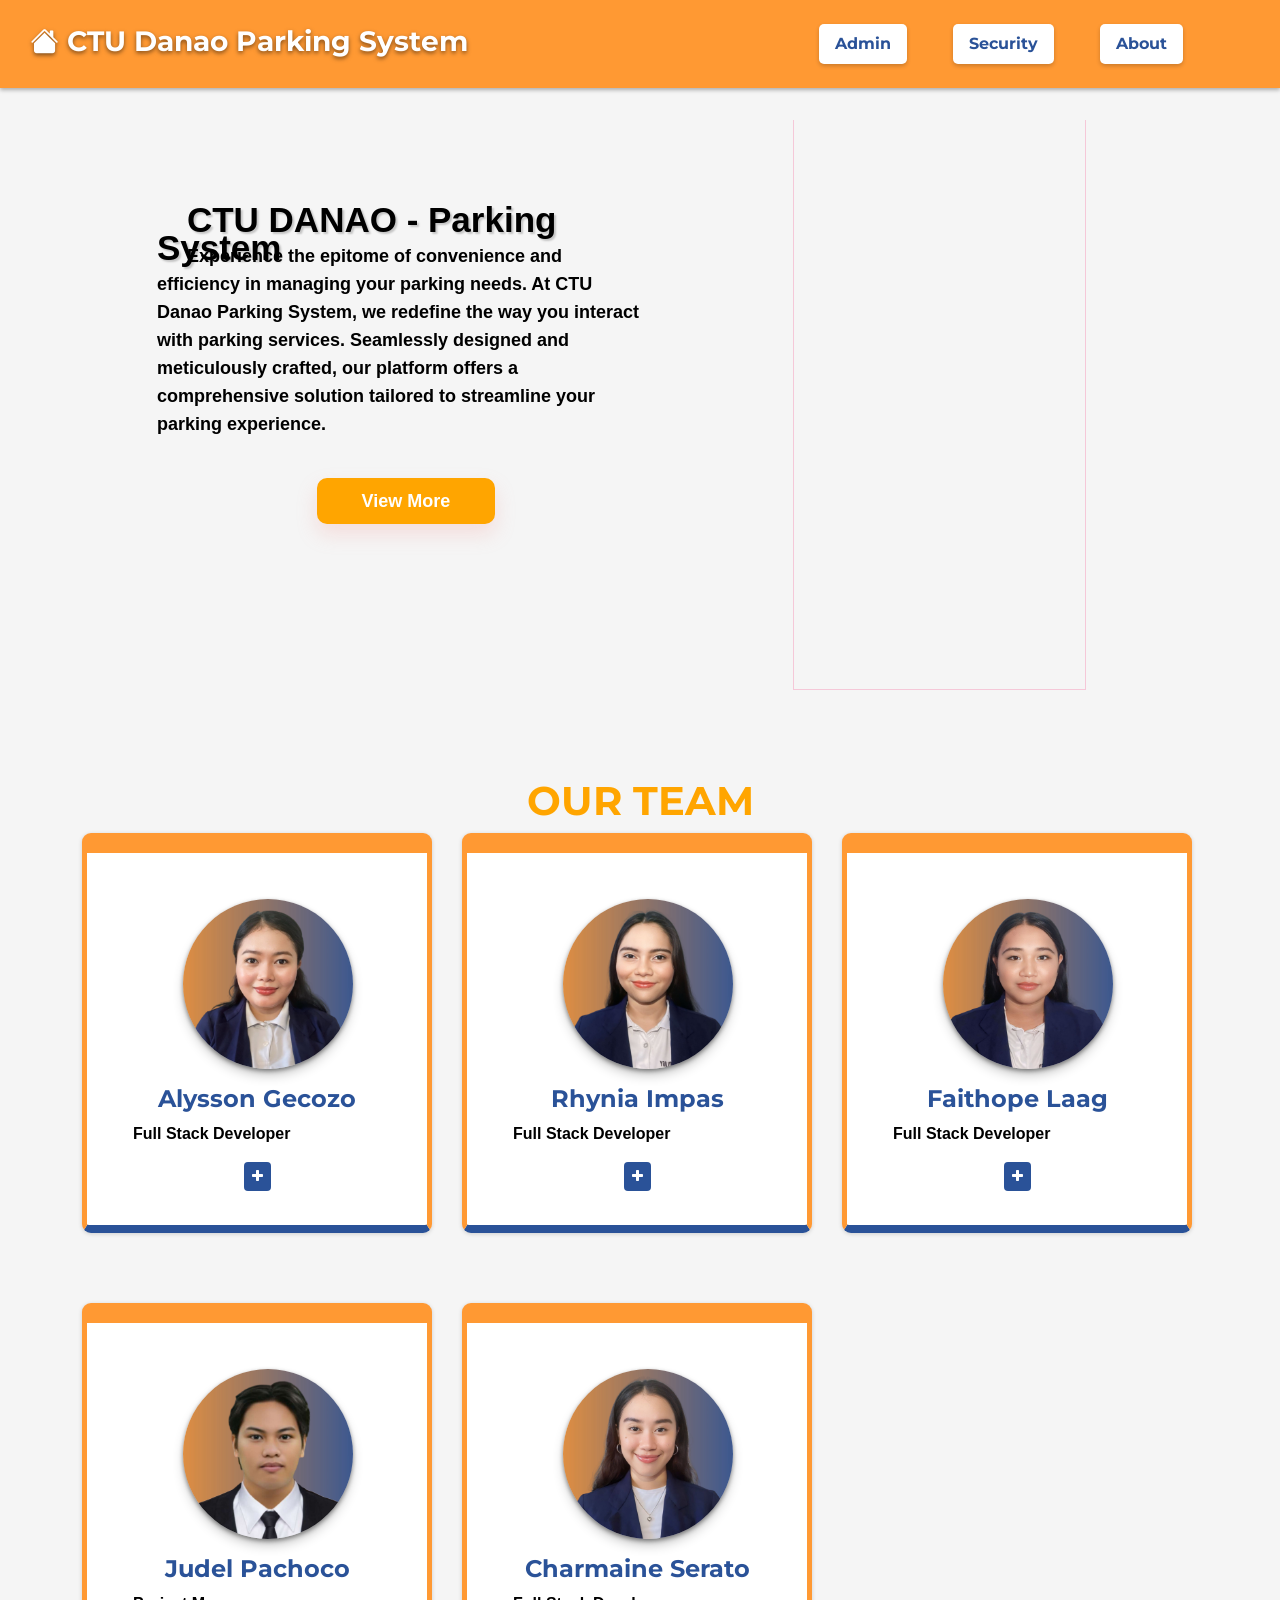
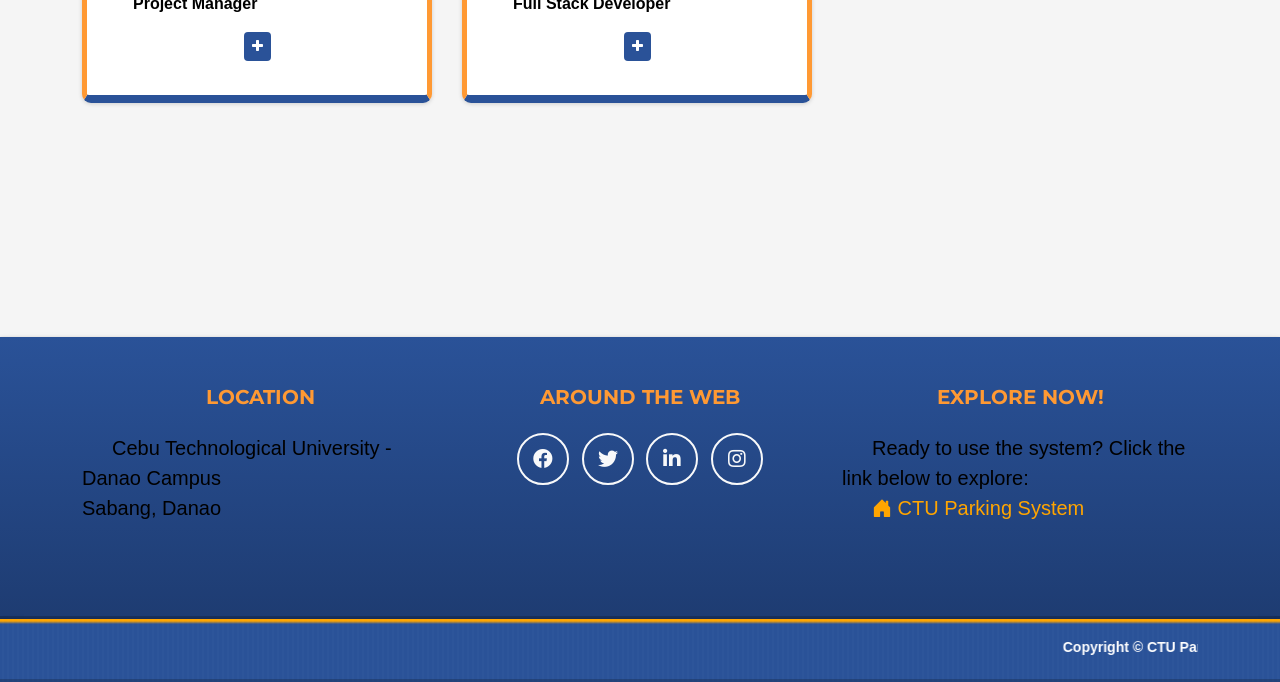
==== index.html @ 6b7647e2 "k" ====
<!DOCTYPE html>
<html lang="en">
    <head>
        <meta charset="utf-8" />
        <meta name="viewport" content="width=device-width, initial-scale=1, shrink-to-fit=no" />
        <meta name="description" content="" />
        <meta name="author" content="" />
        <title>CTU Parking System</title>
        <link rel="apple-touch-icon" href="images/ctul.png">
        <link rel="shortcut icon" href="images/ctul.png">
        <!-- Favicon-->
        <link rel="icon" type="image/x-icon" href="assets/favicon.ico" />
        <!-- Font Awesome icons (free version)-->
        <script src="https://use.fontawesome.com/releases/v6.1.0/js/all.js" crossorigin="anonymous"></script>
        <!-- Google fonts-->
        <link href="https://fonts.googleapis.com/css?family=Montserrat:400,700" rel="stylesheet" type="text/css" />
        <link href="https://fonts.googleapis.com/css?family=Lato:400,700,400italic,700italic" rel="stylesheet" type="text/css" />
        <!-- Core theme CSS (includes Bootstrap)-->
        <link href="css/styles.css" rel="stylesheet" />
        <!--Social Icons goes here-->
        <link rel="stylesheet" href="https://cdnjs.cloudflare.com/ajax/libs/font-awesome/5.15.4/css/all.min.css">
        <link rel="stylesheet" href="https://cdn.jsdelivr.net/npm/bootstrap-icons@1.11.3/font/bootstrap-icons.min.css">
        
            <!-- jQuery, Bootstrap JS -->
        <script src="https://code.jquery.com/jquery-3.3.1.min.js"></script>
        <script src="https://cdn.jsdelivr.net/npm/bootstrap@4.1.3/dist/js/bootstrap.min.js"></script>
    


        <style>
         
            @import url('https://maxcdn.bootstrapcdn.com/font-awesome/4.7.0/css/font-awesome.min.css');
            body{
              background: whitesmoke;;
            }
            h1{
            font-size: 2em;
            color: white;
            font-weight: bold;
            transition: color 0.2s ease-in-out;
       
            background: linear-gradient(
                to right,
                orange 20%,
                #e9e4f0 30%,
                #d3cce3 70%,
                rgb(8, 90, 205) 80%
            );
            -webkit-background-clip: text;
            background-clip: text;
            -webkit-text-fill-color: transparent;
            text-fill-color: transparent;
            background-size: 500% auto;
            animation: textShine 5s ease-in-out infinite alternate;
        }

            @keyframes textShine {
            0% {
                background-position: 0% 50%;
            }
            100% {
                background-position: 100% 50%;
            }
}

     h5{
         color: orange;
        }
    .headingText {
      color: #e74c3c;
      font-family: "Segoe UI", Tahoma, Geneva, Verdana, sans-serif;
      text-shadow: 2px 2px 2px rgba(0, 0, 0, 0.2);
      animation: textMove 10s infinite, colorChange 10s infinite; /* Apply both animations */
    }

    @keyframes textMove {
      0% {
        transform: translateX(0);
      }
      25% {
        transform: translateX(8px);
      }
      50% {
        transform: translateX(0);
      }
      75% {
        transform: translateX(-8px);
      }
      100% {
        transform: translateX(0);
      }
    }

    @keyframes colorChange {
      0% {
        color: red;
      }
      25% {
        color: darkorange;
      }
      50% {
        color: red;
      }
      75% {
        color: #d3cce3;
      }
      100% {
        color: red;
      }
    }
    .responsive-container-block {
      min-height: 75px;
      height: fit-content;
      width: 100%;
      padding-top: 0px;
      padding-right: 0px;
      padding-bottom: 0px;
      padding-left: 0px;
      display: flex;
      flex-wrap: wrap;
      margin-top: 0px;
      margin-right: auto;
      margin-bottom: 0px;
      margin-left: auto;
      justify-content: flex-start;
    }

    .text-blk {
      margin-top: 0px;
      margin-right: 0px;
      margin-bottom: 0px;
      margin-left: 0px;
      padding-top: 10px;
      padding-right: 10px;
      padding-bottom: 10px;
      padding-left: 10px;
      line-height: 25px;
    }

    .responsive-container-block.bigContainer {
      flex-direction: column;
      align-items: center;
      justify-content: center;
      padding-top: 10px;
      padding-right: 50px;
      padding-bottom: 10px;
      padding-left: 50px;
    }

    .text-blk.headingText {
      font-size: 35px;
      font-weight: 700;
      line-height: 28px;
      color: black;
      margin-top: -10px;
      margin-right: 0px;
      margin-bottom: 10px;
      margin-left: 0px;
      padding-top: 0px;
      padding-right: 10px;
      padding-bottom: 0px;
      padding-left: 0px;
    }

    .allText {
      padding-top: 0px;
      padding-right: 0px;
      padding-bottom: 0px;
      padding-left: 0px;
      width: 50%;
      margin-top: -200px;
      margin-right: 0px;
      margin-bottom: 0px;
      margin-left: 0px;
    }


    .text-blk.description, .additinalontent {
      font-size: 18px;
      line-height: 28px;
      padding-top: 0px;
      padding-right: 10px;
      padding-bottom: 0px;
      padding-left: 0px;
      margin-top: -20px;
      margin-right: 0px;
      margin-bottom: 40px;
      margin-left: 0px;
    }

    .explore {
      font-size: 18px;
      line-height: 28px;
      background-color: orange;
      border-top-width: 0px;
      border-right-width: 0px;
      border-bottom-width: 0px;
      border-left-width: 0px;
      border-top-style: outset;
      border-right-style: outset;
      border-bottom-style: outset;
      border-left-style: outset;
      border-top-color: rgb(244, 152, 146);
      border-right-color: rgb(244, 152, 146);
      border-bottom-color: rgb(244, 152, 146);
      border-left-color: rgb(244, 152, 146);
      border-image-source: initial;
      border-image-slice: initial;
      border-image-width: initial;
      border-image-outset: initial;
      border-image-repeat: initial;
      box-shadow: rgba(244, 152, 146, 0.25) 0px 10px 20px;
      border-top-left-radius: 10px;
      border-top-right-radius: 10px;
      border-bottom-right-radius: 10px;
      border-bottom-left-radius: 10px;
      padding-top: 9px;
      padding-right: 45px;
      padding-bottom: 9px;
      padding-left: 45px;
      text-decoration: none;
    }

    .explore:hover{
      color: white;
      background-color: red;
      text-decoration: none;
    }

    .responsive-container-block.Container {
      margin-top: 50px;
      margin-right: auto;
      margin-bottom: 50px;
      margin-left: auto;
      justify-content: center;
      align-items: center;
      max-width: 1320px;
      padding-top: 10px;
      padding-right: 10px;
      padding-bottom: 10px;
      padding-left: 10px;
    }

    .responsive-container-block.Container.bottomContainer {
      flex-direction: row;
      margin-top: 50px;
      margin-right: auto;
      margin-bottom: 50px;
      margin-left: auto;
    }

    .allText.aboveText {
      margin-top: 0px;
      margin-right: 0px;
      margin-bottom: 0px;
      margin-left: 40px;
    }

    .allText.bottomText {
      margin-top: 0px;
      margin-right: 10px;
      margin-bottom: 0px;
      margin-left: 0px;
    }

    .mainVideo {
      width: 85%;
      height: 450px;
      margin-top: -30px;
      margin-right: 0px;
      margin-bottom: 0px;
      margin-left: 0px;
      border-top-left-radius: 10px;
      border-top-right-radius: 10px;
      border-bottom-right-radius: 10px;
      border-bottom-left-radius: 10px;
    }

    .videoContainer {
      width: 46%;
      height: 600px;
      display: flex;
      justify-content: flex-start;
      align-items: center;
      position: relative;
      padding-top: 0px;
      padding-right: 0px;
      padding-bottom: 0px;
      padding-left: 10px;
      overflow: hidden;
      transition: transform 0.3s ease;
    }

    .videoContainer:hover {
      transform: scale(1.03); 
    }

    .mainVideo {
      z-index: 10;
    }

    .dotsImg {
      position: absolute;
      width: 80%;
      height: 600px;
      top: -30px;
      bottom: -30px;
      right: 0px;
      object-fit: cover;
      filter: brightness(1) sepia(70%) hue-rotate(650deg);
      mix-blend-mode: multiply;
    }

    @media (max-width: 1024px) {
      .responsive-container-block.Container {
        max-width: 800px;
      }

      .text-blk.description {
        font-size: 18px;
      }

      .allText {
        width: 40%;
        margin-top: 0px;
        margin-right: 0px;
        margin-bottom: 0px;
        margin-left: 20px;
      }

      .responsive-container-block.bigContainer {
        padding-top: 10px;
        padding-right: 10px;
        padding-bottom: 10px;
        padding-left: 10px;
      }

      .text-blk.subHeadingText {
        font-size: 30px;
      }

      .responsive-container-block.Container.bottomContainer {
        margin-top: 80px;
        margin-right: auto;
        margin-bottom: 50px;
        margin-left: auto;
      }

      .responsive-container-block.Container {
        max-width: 800px;
      }

      .allText.aboveText {
        margin-top: 30px;
        margin-right: 0px;
        margin-bottom: 0px;
        margin-left: 40px;
      }

      .allText.bottomText {
        margin-top: 30px;
        margin-right: 40px;
        margin-bottom: 0px;
        margin-left: 0px;
      }

      .allText.bottomText {
        width: 100%;
        display: flex;
        flex-direction: column;
        justify-content: center;
        align-items: center;
        margin-top: 30px;
        margin-right: 0px;
        margin-bottom: 30px;
        margin-left: 0px;
      }

      .responsive-container-block.Container.bottomContainer {
        flex-direction: column;
      }

      .text-blk.headingText {
        text-align: center;
        font-size: 22px;
      }

      .text-blk.subHeadingText {
        text-align: center;
      }

      .text-blk.description {
        text-align: center;
      }

      .explore {
        margin-top: 0px;
        margin-right: auto;
        margin-bottom: 0px;
        margin-left: auto;
      }

      #inc0s {
        margin-top: 0px;
        margin-right: auto;
        margin-bottom: 0px;
        margin-left: auto;
      }

      .dotsImg {
        width: 50%;
        left: 50%;
        transform: translateX(-50%);
      }

      .videoContainer {
        width: 100%;
        padding-top: 0px;
        padding-right: 0px;
        padding-bottom: 0px;
        padding-left: 0px;
      }

      .mainVideo {
        width: 100%;
      }

      .allText.bottomText {
        margin-top: 30px;
        margin-right: 0px;
        margin-bottom: 60px;
        margin-left: 0px;
      }

      .text-blk.description {
        padding-top: 100px;
        padding-right: 0px;
        padding-bottom: 0px;
        padding-left: 0px;
      }

      .text-blk.headingText {
        padding-top: 0px;
        padding-right: 0px;
        padding-bottom: -50px;
        padding-left: 0px;
      }

      .text-blk.subHeadingText {
        padding-top: 0px;
        padding-right: 0px;
        padding-bottom: 50px;
        padding-left: 0px;
      }

      .mainVideo {
        margin-top: 0px;
        margin-right: 0px;
        margin-bottom: 0px;
        margin-left: 0px;
      }
    }

    @media (max-width: 768px) {
      .allText {
        width: 100%;
        margin-top: 0px;
        margin-right: 0px;
        margin-bottom: 0px;
        margin-left: 0px;
        display: flex;
        flex-direction: column;
        justify-content: center;
        align-items: center;
        padding-top: 0px;
        padding-right: 0px;
        padding-bottom: 0px;
        padding-left: 0px;
      }

      .responsive-container-block.Container {
        flex-direction: column;
        height: auto;
      }


      .text-blk.subHeadingText {
        text-align: center;
        font-size: 28px;
        line-height: 38px;
      }

      .text-blk.description {
        text-align: justify;
        font-size: 18px;
        line-height: 27px;
      }

      .allText {
        margin-top: 40px;
        margin-right: 0px;
        margin-bottom: 0px;
        margin-left: 0px;
      }

      .allText.aboveText {
        margin-top: 40px;
        margin-right: 0px;
        margin-bottom: 0px;
        margin-left: 0px;
      }

      .responsive-container-block.Container {
        margin-top: 80px;
        margin-right: auto;
        margin-bottom: 50px;
        margin-left: auto;
      }

      .responsive-container-block.Container.bottomContainer {
        margin-top: 50px;
        margin-right: auto;
        margin-bottom: 50px;
        margin-left: auto;
        padding-top: 0px;
        padding-right: 0px;
        padding-bottom: 0px;
        padding-left: 10px;
      }

      .allText.bottomText {
        margin-top: 40px;
        margin-right: 0px;
        margin-bottom: 0px;
        margin-left: 0px;
      }

      .allText.bottomText {
        margin-top: 40px;
        margin-right: 0px;
        margin-bottom: 60px;
        margin-left: 0px;
      }

      .mainVideo {
        height: 400px;
      }

      .videoContainer {
        height: 550px;
      }

      .explore {
        font-size: 16px;
        padding-top: 8px;
        padding-right: 40px;
        padding-bottom: 8px;
        padding-left: 40px;
      }

      .responsive-container-block.bigContainer {
        padding-top: 0px;
        padding-right: 50px;
        padding-bottom: 0px;
        padding-left: 50px;
      }
    }

    @media (max-width: 500px) {
      .responsive-container-block.Container {
        padding-top: 10px;
        padding-right: 0px;
        padding-bottom: 10px;
        padding-left: 0px;
        width: 100%;
        max-width: 100%;
      }

      .responsive-container-block.bigContainer {
        padding-top: 10px;
        padding-right: 25px;
        padding-bottom: 10px;
        padding-left: 25px;
      }

      .allText {
        padding-top: 0px;
        padding-right: 0px;
        padding-bottom: 0px;
        padding-left: 0px;
        width: 100%;
      }

      .responsive-container-block.bigContainer {
        padding-top: 10px;
        padding-right: 20px;
        padding-bottom: 10px;
        padding-left: 20px;
      }

      .explore {
        font-size: 16px;
        line-height: 25px;
        padding: 8px 35px 8px 35px;
        color: black;
        text-align: justify;
      }

      .dotsImg {
        width: 80%;
        height: 100%;
      }

      .mainVideo {
        height: 260px;
      }

      .videoContainer {
        height: 320px;
      }

      .responsive-container-block.Container.bottomContainer {
        padding: 0 0 0 0;
      }

      .text-blk.description {
        font-size: 16px;
        line-height: 20px;
        margin: 0 0 30px 0;
      }

      .text-blk.subHeadingText {
        font-size: 24px;
      }
    }

    *,
    *:before,
    *:after {
      -moz-box-sizing: border-box;
      -webkit-box-sizing: border-box;
      box-sizing: border-box;
    }

    body {
      margin: 0;
    }

    .wk-desk-1 {
      width: 8.333333%;
    }

    .wk-desk-2 {
      width: 16.666667%;
    }

    .wk-desk-3 {
      width: 25%;
    }

    .wk-desk-4 {
      width: 33.333333%;
    }

    .wk-desk-5 {
      width: 41.666667%;
    }

    .wk-desk-6 {
      width: 50%;
    }

    .wk-desk-7 {
      width: 58.333333%;
    }

    .wk-desk-8 {
      width: 66.666667%;
    }

    .wk-desk-9 {
      width: 75%;
    }

    .wk-desk-10 {
      width: 83.333333%;
    }

    .wk-desk-11 {
      width: 91.666667%;
    }

    .wk-desk-12 {
      width: 100%;
    }

    @media (max-width: 1024px) {
      .wk-ipadp-1 {
        width: 8.333333%;
      }

      .wk-ipadp-2 {
        width: 16.666667%;
      }

      .wk-ipadp-3 {
        width: 25%;
      }

      .wk-ipadp-4 {
        width: 33.333333%;
      }

      .wk-ipadp-5 {
        width: 41.666667%;
      }

      .wk-ipadp-6 {
        width: 50%;
      }

      .wk-ipadp-7 {
        width: 58.333333%;
      }

      .wk-ipadp-8 {
        width: 66.666667%;
      }

      .wk-ipadp-9 {
        width: 75%;
      }

      .wk-ipadp-10 {
        width: 83.333333%;
      }

      .wk-ipadp-11 {
        width: 91.666667%;
      }

      .wk-ipadp-12 {
        width: 100%;
      }
    }

    @media (max-width: 768px) {
      .wk-tab-1 {
        width: 8.333333%;
      }

      .wk-tab-2 {
        width: 16.666667%;
      }

      .wk-tab-3 {
        width: 25%;
      }

      .wk-tab-4 {
        width: 33.333333%;
      }

      .wk-tab-5 {
        width: 41.666667%;
      }

      .wk-tab-6 {
        width: 50%;
      }

      .wk-tab-7 {
        width: 58.333333%;
      }

      .wk-tab-8 {
        width: 66.666667%;
      }

      .wk-tab-9 {
        width: 75%;
      }

      .wk-tab-10 {
        width: 83.333333%;
      }

      .wk-tab-11 {
        width: 91.666667%;
      }

      .wk-tab-12 {
        width: 100%;
      }
    }

    @media (max-width: 500px) {
      .wk-mobile-1 {
        width: 8.333333%;
      }

      .wk-mobile-2 {
        width: 16.666667%;
      }

      .wk-mobile-3 {
        width: 25%;
      }

      .wk-mobile-4 {
        width: 33.333333%;
      }

      .wk-mobile-5 {
        width: 41.666667%;
      }

      .wk-mobile-6 {
        width: 50%;
      }

      .wk-mobile-7 {
        width: 58.333333%;
      }

      .wk-mobile-8 {
        width: 66.666667%;
      }

      .wk-mobile-9 {
        width: 75%;
      }

      .wk-mobile-10 {
        width: 83.333333%;
      }

      .wk-mobile-11 {
        width: 91.666667%;
      }

      .wk-mobile-12 {
        width: 100%;
      }
    }
    
    #team .card {
        border-radius: 9px;
        border-left: solid #ff9933 5px;
        border-right: solid #ff9933 5px;
        border-top: solid #ff9933 20px;
        border-bottom: solid #2a5298 8px;;
        background: white;
        background-blend-mode: normal,color-burn;
        box-shadow: rgba(0, 0, 0, 0.16) 0px 1px 4px;
                }

    .image-flip:hover .backside,
    .image-flip.hover .backside {
        -webkit-transform: rotateY(0deg);
        -moz-transform: rotateY(0deg);
        -o-transform: rotateY(0deg);
        -ms-transform: rotateY(0deg);
        transform: rotateY(0deg);
        border-radius: .25rem;
        transition: transform 0.3s ease-in-out, box-shadow 0.3s ease-in-out;
    }

    .image-flip:hover .frontside,
    .image-flip.hover .frontside {
        -webkit-transform: rotateY(180deg);
        -moz-transform: rotateY(180deg);
        -o-transform: rotateY(180deg);
        transform: rotateY(180deg);
        transition: transform 0.3s ease-in-out;
    }

    .mainflip {
        -webkit-transition: 1s;
        -webkit-transform-style: preserve-3d;
        -ms-transition: 1s;
        -moz-transition: 1s;
        -moz-transform: perspective(1000px);
        -moz-transform-style: preserve-3d;
        -ms-transform-style: preserve-3d;
        transition: 1s;
        transform-style: preserve-3d;
        position: relative;
    }

    .frontside {
        position: relative;
        -webkit-transform: rotateY(0deg);
        -ms-transform: rotateY(0deg);
        -moz-transform: rotateY(0deg);
        -o-transform: rotateY(0deg);
        transform: rotateY(0deg);
        z-index: 2;
        margin-bottom: 70px;
    }

    .backside {
        position: fixed;
        top: 0;
        left: 0;
        background-color: white;
        -webkit-transform: rotateY(-180deg);
        -moz-transform: rotateY(-180deg);
        -o-transform: rotateY(-180deg);
        -ms-transform: rotateY(-180deg);
        transform: rotateY(-180deg);
    }

    .frontside,
    .backside {
        -webkit-backface-visibility: hidden;
        -moz-backface-visibility: hidden;
        -ms-backface-visibility: hidden;
        backface-visibility: hidden;
        -webkit-transition: 1s;
        -webkit-transform-style: preserve-3d;
        -moz-transition: 1s;
        -moz-transform-style: preserve-3d;
        -o-transition: 1s;
        -o-transform-style: preserve-3d;
        -ms-transition: 1s;
        -ms-transform-style: preserve-3d;
        transition: 1s;
        transform-style: preserve-3d;
    }

    .frontside .card,
    .backside .card {
        min-height: 400px !important;
        height: 400px;
        width: 350px;
        position: relative;
    }

    .frontside .card::before,
    .backside .card::before {
        content: "";
        position: absolute;
        top: 0;
        left: 0;
        width: 100%;
        height: 100%;
        pointer-events: none;
        z-index: 2;
    }

    .backside .card a {
        font-size: 16px;
        color: #2a5298 !important;
    }

    .frontside .card .card-title,
    .backside .card .card-title {
        color: #2a5298 !important;
    }

    .frontside .card .card-body img {
        width: 170px;
        height: 170px !important;
        border-radius: 50%;
        animation: imageAnimation 10s;
    }

    .btn-sm{
      background-color: #2a5298;
      border: white;
    }
    .list-inline{
      color: #2a5298;
    }
    /*demographics*/
    .demographics {
      cursor: pointer;
        background-color: whitesmoke;
        padding: 10px;
        border-radius: 10px;
        transition: background-color 0.3s ease;
        text-align: justify;
        box-shadow: rgba(0, 0, 0, 0.15) 1.95px 1.95px 2.6px;
            }

      .demographics:hover {
        background-color: white;
        box-shadow: rgb(204, 219, 232) 3px 3px 6px 0px inset, rgba(255, 255, 255, 0.5) -3px -3px 6px 1px inset;
            }

      .img-fluid {
        margin-left: 50px;
        margin-top: 30px;
        box-shadow: rgba(0, 0, 0, 0.4) 0px 2px 4px, rgba(0, 0, 0, 0.3) 0px 7px 13px -3px, rgba(0, 0, 0, 0.2) 0px -3px 0px inset;
    }

        .navbar a {
            color: orange;
            text-decoration: none;
            margin: 0 15px;
            position: relative; 
            transition: color 0.3s ease, transform 0.3s ease; 
            cursor:pointer;
          }
    
          .navbar {
            display: flex;
            justify-content: space-around; /* Adjust alignment as needed */
            background-color: #ff9933;
            padding: 10px 0;
            box-shadow: rgba(0, 0, 0, 0.4) 0px 2px 4px, rgba(0, 0, 0, 0.3) 0px 7px 13px -3px, rgba(0, 0, 0, 0.2) 0px -3px 0px inset;
          }

              
        .navbar-item {
            box-shadow: rgba(0, 0, 0, 0.4) 0px 2px 4px, rgba(0, 0, 0, 0.3) 0px 7px 13px -3px, rgba(0, 0, 0, 0.2) 0px -3px 0px inset;
            background-color: white; /* Use a shade of blue for the border */
            border-radius: 10px;
            padding: 10px 20px; /* Adjust padding as needed */
            transition: all 0.3s ease; /* Smoothly transition all properties */
        }

        .navbar-item:hover {
            background-color: #2a5298;
            color: white;
            box-shadow: rgba(0, 0, 0, 0.06) 0px 4px 8px 0px inset;        
    }
        .navbar-brand {
          border-radius: 5px;
          padding: 5px;
            font-size: 24px;
            color: white;
            text-shadow: 0px 6px 10px rgb(62, 57, 57);
                  }
        .navbar-brand:hover { 
            /*background: #2a5298;*/
            text-shadow: 0px 4px 2px #2a5298, 0px 2px 1px #1e3c72;

        }

        .copyright {
            background-color: #2c2c2c; /* Dark gray color for the road */
            background-image: 
                linear-gradient(90deg, rgba(255, 255, 255, 0.03) 1px, transparent 1px),
                linear-gradient(orange 2px, transparent 5px),
                url('path/to/asphalt-texture.jpg'); 
            background-size: 5px 100%, 100% 100%; 
            background-position: center; /* Center the texture image */
            padding: 1px;
            text-align: center;
            box-shadow: rgba(0, 0, 0, 0.4) 0px 2px 4px, 
                        rgba(0, 0, 0, 0.3) 0px 7px 13px -3px,
                        rgba(0, 0, 0, 0.2) 0px -3px 0px inset;
            color: #ffffff;
            font-family: 'Arial', sans-serif;
              }

        .copyright small {
            color: #fff;
            font-weight: bold;
        }
      
      footer{
        height: 100px;
        height: 100%;
        padding: -5px;
                background-image: linear-gradient(to top, #1e3c72 0%, #1e3c72 1%, #2a5298 100%);
                box-shadow: rgba(0, 0, 0, 0.4) 0px 2px 4px, rgba(0, 0, 0, 0.3) 0px 7px 13px -3px, rgba(0, 0, 0, 0.2) 0px -3px 0px inset;
      }  

        .masthead, .portfolio{
          background: whitesmoke;
                }
        
    section{
      margin-top: -8%;
      z-index: 1;
    }

    
    @media (prefers-reduced-motion: reduce) {
        .nav-link {
            transition: none;
        }
    }
   
        #surbtn{
        font-size:20px;
        box-shadow: none;
        color: white;
        border: transparent;
        border-color: linear-gradient(316deg, #f94327 0%, #ff7d14 74%);
        background-color: transparent;
        font-weight: bold;
        text-shadow: 0px 6px 10px rgb(62, 57, 57);
    }

    #surbtn:hover{
        border-radius: 100px;
        text-shadow: 0px 5px 2px #2a5298, 0px 2px 1px #1e3c72;

    }
       
 /* Custom CSS for Modals using iFrame */
 p{
            color: black;
            font-weight: bold;
            text-align: left;
            text-indent: 30px;
        }
        h3{
            color:white;
            border: none;
            font-weight: bold;
            font-size: 20px;
            text-align: center;
        }
        .close{
            color: red;
            padding: 5px;
            border: none;
            color: white;
            text-shadow: gray 0px 6px 8px;
        }
        .close:hover{
            color: red;
            border-radius: 9px;
        }
.modal-header{
  background-color: #ff9933;
}
 .modal-dialog {
            width: 500px; /* Adjust modal width */
            margin-left: 27em;
            margin-top: 5em;
            border-radius: 15px;
            background: whitesmoke;
            text-align: center;
            overflow: auto;
            box-shadow: rgba(50, 50, 93, 0.25) 0px 50px 100px -20px, rgba(0, 0, 0, 0.3) 0px 30px 60px -30px, rgba(10, 37, 64, 0.35) 0px -2px 6px 0px inset;
        }
        .modal-body {
            max-height:400px; /* Limit height if needed */
            overflow:hidden;  /* Enable scrolling for long content */
            border-radius: 10px;
        }
        .close{
            border: none;
            background: transparent;
            font-size: 16px;
            font-weight: bold;
        }
        /*responsiveness*/
        @media (max-width: 768px) { /* Tablet and small screens */
    .navbar {
        padding: 15px 0; /* Adjust padding for smaller screens */
        flex-direction: column; /* Stack items vertically */
        align-items: center; /* Center items */
        font-size: 14px;
    }

    .navbar a {
        margin: 4px 0; /* Adjust margin for stacked links */
    }
}

@media (max-width: 480px) { /* Mobile screens */
    .navbar {
        padding: 5px 0; /* Further adjust padding for mobile */
    }

}
 /* Media query for tablets */
 @media (max-width: 768px) {
        .navbar-item {
            padding: 8px 15px; /* Reduce padding for smaller screens */
            font-size:18px; /* Adjust font size for better fit */
        }
    }

    /* Media query for mobile devices */
    @media (max-width: 480px) {
     #title{
      margin-top: -50px;
      margin-left: 7px;
     }
     
     .navbar-item {
      margin-top: 10px;
     } 
    }
    @media (max-width: 768px) { /* Tablet and small screens */
        #surbtn {
            font-size: 20px; /* Slightly smaller font */
            padding: 10px 20px; /* Adjust padding */
        }
        }

        @media (max-width: 480px) { /* Mobile screens */
            #surbtn {
                font-size: 20px; /* Even smaller font */
                padding: 3px; /* Smaller padding */
                box-shadow: none; /* Minimal shadow for simplicity */
                display: space-around;
            }
            .navbar-item .cs{
              margin-top: -10px;
            }
            .responsive-container-block{
            margin-top: 160px;
          }
          #txt{
            margin-top: -100px;
            font-size: 18px;
            text-align: justify;
          }
          #additionalContent{
            padding-top: 7px;
            font-size: 18px;
            text-align: justify;
          }
        }
        @media (max-width: 768px) { /* Tablet and small screens */
    .navbar-brand {
        font-size: 20px; /* Smaller font for tablet screens */
        position: static; /* Changes to a more flexible position */
        text-align: center; /* Centers the brand if needed */
    }
}
/* Responsive adjustments */
@media (max-width: 768px) {
    .modal-dialog {
        width: 80%; /* Reduce width on smaller screens */
        max-width: 90%;
        margin-top: 3em; /* Adjust top margin */
        border-radius: 8px;
    }
    .modal-body {
        max-height: 250px; /* Adjust max-height for smaller screens */
    }
}

@media (max-width: 500px) {
    .modal-dialog {
        width: 90%; /* Further reduce width for very small screens */
        margin-top: 2em; /* Reduce top margin */
        border-radius: 15px;
        margin-left: 20px;
    }
    .modal-body {
        max-height: 500px; /* Reduce max-height for extra small screens */
        overflow: auto;
    }
    #team .card{
      height: 100%;
      width: 100%;
    }
    .allText.bottomText {
        margin-top: 30px;
        margin-right: 0px;
        margin-bottom: 30px;
        margin-left: 0px;
        text-align: justify;
      }

      .text-blk.description {
        padding-top: 10px;
        padding-right: 0px;
        padding-bottom: 0px;
        padding-left: 0px;
        text-align: justify;
      }

      .text-blk.headingText {
        padding-top: 0px;
        padding-right: 0px;
        padding-bottom: -50px;
        padding-left: 0px;
      }

      .text-blk.subHeadingText {
        padding-top: 0px;
        padding-right: 0px;
        padding-bottom: 30px;
        padding-left: 0px;
      }

      .dotsImg {
        margin-top: 10px;
        width: 80%;
        height: 100%;
      }

      .mainVideo {
        height: 260px;
      }

      .videoContainer {
        margin-top: 10px;
        height: 320px;
      }
}
/* General Styles */
  body {
    margin: 0;
    padding: 0;
    font-family: Arial, sans-serif;
  }

  /* Navbar Styling */
  .navbar {
    display: flex;
    flex-direction: column;
    align-items: center;
    padding: 1em;
    background-color: #ff9933;
    box-shadow: 0px 2px 4px rgba(0, 0, 0, 0.3);
  }

  .navbar-brand {
    font-size: 1.5em;
    color: white;
    text-align: center;
    text-shadow: 0px 2px 4px rgba(0, 0, 0, 0.5);
    margin-bottom: 0.5em;
  }

  .navbar-menu {
    display: flex;
    justify-content: center;
    gap: 1em;
    flex-wrap: wrap; /* Wrap items if necessary */
  }

  .navbar-menu a {
    text-decoration: none;
    font-size: 1em;
    padding: 0.5em 1em;
    background-color: white;
    color: #2a5298;
    border-radius: 5px;
    box-shadow: 0px 2px 4px rgba(0, 0, 0, 0.2);
    transition: background-color 0.3s, color 0.3s;
  }

  .navbar-menu a:hover {
    background-color: #2a5298;
    color: white;
  }

  /* Responsive Adjustments */
  @media (max-width: 768px) {
    .navbar {
      padding: 1em;
    }

    .navbar-brand {
      font-size: 1.3em;
      margin-bottom: 1em;
    }

    .navbar-menu {
      flex-direction: column; /* Stack items vertically */
    }

    .navbar-menu a {
      width: 100%; /* Full width for menu items */
      text-align: center;
      padding: 0.8em;
    }
  }

  @media (max-width: 480px) {
    .navbar {
      padding: 0.5em;
    }

    .navbar-brand {
      font-size: 1.2em;
    }

    .navbar-menu a {
      font-size: 0.9em;
      padding: 0.5em;
    }
  }
</style>

    </head>
    
    <body id="page-top">
        <!-- Navigation-->
    <nav class="navbar fixed-top" id="mainNav" >
        <div class="container">
          
          <a class="navbar-brand" id="title" style=" position: absolute; margin-left: -2em; 
            margin-top: -0.2em;" href="welcome.php" ><i class="bi bi-house-fill"></i> CTU Danao Parking System</a><br>
            <div class="navbar-menu">   
                <a class="navbar-item" href="admin/index.php">Admin</a>
                <a class="navbar-item" href="guard/index.php">Security</a>
                <a class="navbar-item" href="index.html">About</a>
            </div>
        </div>
    </nav>

        <!-- Masthead-->
        <header class="masthead bg-primary text-white text-center">
            <div class="container d-flex align-items-center flex-column">
               
                <div class="responsive-container-block bigContainer" style="color: black;">
                    <div class="responsive-container-block Container bottomContainer"style=" margin-top: -200px; ">
                    <div class="allText bottomText">
                      <p class="text-blk headingText"id="txt2" style="margin-bottom: 70px;"> CTU DANAO - Parking System</p>
                      <p class="text-blk description" id="txt" style="margin-top: -10vh;" style=" margin-left: 50px;">
                        Experience the epitome of convenience and efficiency in managing your parking needs. 
                        At CTU Danao Parking System, we redefine the way you interact with parking services. 
                        Seamlessly designed and meticulously crafted, our platform offers a comprehensive 
                        solution tailored to streamline your parking experience.
                    </p>
                    <div id="additionalContent" style="display: none; margin-top: -40px; font-size: 18px;">
                      <p>Our commitment lies in simplifying your parking endeavors. From effortless vehicle registration to real-time space availability, we provide a user-friendly interface for a hassle-free parking system. Whether you're a daily commuter or a visitor seeking parking, our system ensures a swift and convenient solution.

                        Discover the ease of finding, reserving, and managing parking spaces from the comfort of your device. With intuitive navigation and detailed information, we aim to make your parking experience as smooth as possible.
                        
                        Join us at CTU Danao Parking System and embrace the future of stress-free parking solutions.
                        
                        Welcome aboard! </p>
                    
                    </div>
                    <button class="explore" id="view-more-button" style="color: white; font-weight: bold; text-decoration: none;">View More</button>
                  </div>
                      <div class="videoContainer" style=" margin-top: 100px;">
                        <iframe allowfullscreen="allowfullscreen" class="mainVideo" controls="controls" src="https://www.youtube.com/embed/watch?v=zAhYoX5JTp8">
                        </iframe>
                        <img class="dotsImg image-block" src="https://workik-widget-assets.s3.amazonaws.com/widget-assets/images/cw3.svg">
                      </div>
                    </div>
                  </div>

            </div>
        </header>
        <!-- Portfolio Section-->
        <section class="page-section portfolio" id="portfolio">
           <!-- Team -->
<section id="team" class="pb-5">
    <div class="container">
        <h5 class="section-title h1"><center>OUR TEAM</center></h5>
        <div class="row">
            <!-- Team member -->
            <div class="col-xs-12 col-sm-6 col-md-4">
                <div class="image-flip" >
                    <div class="mainflip flip-0">
                        <div class="frontside">
                            <div class="card">
                                <div class="card-body text-center">
                                    <p><img class=" img-fluid" src="images/alysson.jfif" alt="card image"></p>
                                    <h4 class="card-title">Alysson Gecozo </h4>
                                    <p class="card-text">Full Stack Developer</p>
                                    <a href="https://www" class="btn btn-primary btn-sm"><i class="fa fa-plus"></i></a>
                                </div>
                            </div>
                        </div>
                        <div class="backside">
                            <div class="card">
                                <div class="card-body text-center mt-4">
                                    <h4 class="card-title">Alysson Gecozo</h4>
                                    <p class="card-text">"Push yourself out of your comfort zone." </p>
                                        <div class="demographics">
                                            <p><strong>Age:</strong> 21</p>
                                            <p><strong>Address:</strong> Catmon, Cebu</p>
                                            <p><strong>Status:</strong> Single</p>
                                            <p><strong>Nationality:</strong> Filipino</p>
                                        </div>
                                    <ul class="list-inline">
                                        <li class="list-inline-item">
                                            <a class="social-icon text-xs-center" target="_blank" href="https://web.facebook.com/aly.gecozo">
                                                <i class="fab fa-facebook"></i>
                                            </a>
                                        </li>
                                        <li class="list-inline-item">
                                            <a class="social-icon text-xs-center" target="_blank" href="#">
                                                <i class="fab fa-twitter"></i>
                                            </a>
                                        </li>
                                        <li class="list-inline-item">
                                            <a class="social-icon text-xs-center" target="_blank" href="#">
                                                <i class="fab fa-skype"></i>
                                            </a>
                                        </li>
                                        <li class="list-inline-item">
                                            <a class="social-icon text-xs-center" target="_blank" href="#">
                                                <i class="fab fa-google"></i>
                                            </a>
                                        </li>
                                    </ul>
                                </div>
                            </div>
                        </div>
                    </div>
                </div>
            </div>
            <!-- ./Team member -->
            <!-- Team member -->
            <div class="col-xs-12 col-sm-6 col-md-4">
                <div class="image-flip" ontouchstart="this.classList.toggle('hover');">
                    <div class="mainflip">
                        <div class="frontside">
                            <div class="card">
                                <div class="card-body text-center">
                                    <p><img class=" img-fluid" src="images/rhynia.jfif" alt="card image"></p>
                                    <h4 class="card-title">Rhynia Impas </h4>
                                    <p class="card-text">Full Stack Developer</p>
                                    <a href="https://www" class="btn btn-primary btn-sm"><i class="fa fa-plus"></i></a>
                                </div>
                            </div>
                        </div>
                        <div class="backside">
                            <div class="card">
                                <div class="card-body text-center mt-4">
                                    <h4 class="card-title">Rhynia Impas</h4>
                                    <p class="card-text">"Don't wait for opportunities, create them."</p>
                                        <div class="demographics">
                                            <p><strong>Age:</strong> 22</p>
                                            <p><strong>Address:</strong> Compostela, Cebu</p>
                                            <p><strong>Status:</strong> Single</p>
                                            <p><strong>Nationality:</strong> Filipino</p>
                                        </div>
                                    <ul class="list-inline">
                                        <li class="list-inline-item">
                                             <a class="social-icon text-xs-center" target="_blank" href="https://web.facebook.com/rhynia.impasii/">
                                                <i class="fab fa-facebook"></i>
                                            </a>
                                        </li>
                                        <li class="list-inline-item">
                                             <a class="social-icon text-xs-center" target="_blank" href="#">
                                                <i class="fab fa-twitter"></i>
                                            </a>
                                        </li>
                                        <li class="list-inline-item">
                                            <a class="social-icon text-xs-center" target="_blank" href="#">
                                                <i class="fab fa-skype"></i>
                                            </a>
                                        </li>
                                        <li class="list-inline-item">
                                             <a class="social-icon text-xs-center" target="_blank" href="#">
                                                <i class="fab fa-google"></i>
                                            </a>
                                        </li>
                                    </ul>
                                </div>
                            </div>
                        </div>
                    </div>
                </div>
            </div>
            <!-- ./Team member -->
            <!-- Team member -->
            <div class="col-xs-12 col-sm-6 col-md-4">
                <div class="image-flip" ontouchstart="this.classList.toggle('hover');">
                    <div class="mainflip">
                        <div class="frontside">
                            <div class="card">
                                <div class="card-body text-center">
                                    <p><img class=" img-fluid" src="images/faithope.jfif" alt="card image"></p>
                                    <h4 class="card-title">Faithope Laag</h4>
                                    <p class="card-text">Full Stack Developer</p>
                                    <a href="https://www" class="btn btn-primary btn-sm"><i class="fa fa-plus"></i></a>
                                </div>
                            </div>
                        </div>
                        <div class="backside">
                            <div class="card">
                                <div class="card-body text-center mt-4">
                                    <h4 class="card-title">Faithope Laag</h4>
                                    <p class="card-text">"Life is a canvas, I am the masterpiece."</p>
                                        <div class="demographics">
                                            <p><strong>Age:</strong> 21</p>
                                            <p><strong>Address:</strong> Liloan, Cebu</p>
                                            <p><strong>Status:</strong> Single</p>
                                            <p><strong>Nationality:</strong> Filipino</p>
                                        </div>
                                    <ul class="list-inline">
                                        <li class="list-inline-item">
                                            <a class="social-icon text-xs-center" target="_blank" href="https://web.facebook.com/FhopeR.laag">
                                                <i class="fab fa-facebook"></i>
                                            </a>
                                        </li>
                                        <li class="list-inline-item">
                                            <a class="social-icon text-xs-center" target="_blank" href="#">
                                                <i class="fab fa-twitter"></i>
                                            </a>
                                        </li>
                                        <li class="list-inline-item">
                                            <a class="social-icon text-xs-center" target="_blank" href="#">
                                                <i class="fab fa-skype"></i>
                                            </a>
                                        </li>
                                        <li class="list-inline-item">
                                            <a class="social-icon text-xs-center" target="_blank" href="#">
                                                <i class="fab fa-google"></i>
                                            </a>
                                        </li>
                                    </ul>
                                </div>
                            </div>
                        </div>
                    </div>
                </div>
            </div>
            <!-- ./Team member -->
            <!-- Team member -->
            <div class="col-xs-12 col-sm-6 col-md-4">
                <div class="image-flip" ontouchstart="this.classList.toggle('hover');">
                    <div class="mainflip">
                        <div class="frontside">
                            <div class="card">
                                <div class="card-body text-center">
                                    <p><img class=" img-fluid" src="images/judel.jfif" alt="card image"></p>
                                    <h4 class="card-title">Judel Pachoco</h4>
                                    <p class="card-text">Project Manager</p>
                                    <a href="https://www" class="btn btn-primary btn-sm"><i class="fa fa-plus"></i></a>
                                </div>
                            </div>
                        </div>
                        <div class="backside">
                            <div class="card">
                                <div class="card-body text-center mt-4">
                                    <h4 class="card-title">Judel Pachoco</h4>
                                    <p class="card-text">"Don't stop when you're tired, stop when you're done." </p>
                                        <div class="demographics">
                                            <p><strong>Age:</strong> 22</p>
                                            <p><strong>Address:</strong> Liloan,Cebu</p>
                                            <p><strong>Status:</strong> Single</p>
                                            <p><strong>Nationality:</strong> Filipino</p>
                                        </div>
                                    <ul class="list-inline">
                                        <li class="list-inline-item">
                                             <a class="social-icon text-xs-center" target="_blank" href="https://web.facebook.com/chou.koy.96">
                                                <i class="fab fa-facebook"></i>
                                            </a>
                                        </li>
                                        <li class="list-inline-item">
                                             <a class="social-icon text-xs-center" target="_blank" href="#">
                                                <i class="fab fa-twitter"></i>
                                            </a>
                                        </li>
                                        <li class="list-inline-item">
                                             <a class="social-icon text-xs-center" target="_blank" href="#">
                                                <i class="fab fa-skype"></i>
                                            </a>
                                        </li>
                                        <li class="list-inline-item">
                                            <a class="social-icon text-xs-center" target="_blank" href="#">
                                                <i class="fab fa-google"></i>
                                            </a>
                                        </li>
                                    </ul>
                                </div>
                            </div>
                        </div>
                    </div>
                </div>
            </div>
            <!-- ./Team member -->
            <!-- Team member -->
            <div class="col-xs-12 col-sm-6 col-md-4">
                <div class="image-flip" ontouchstart="this.classList.toggle('hover');">
                    <div class="mainflip">
                        <div class="frontside">
                            <div class="card">
                                <div class="card-body text-center">
                                    <p><img class=" img-fluid" src="images/charmaine.jfif" alt="card image"></p>
                                    <h4 class="card-title">Charmaine Serato</h4>
                                    <p class="card-text">Full Stack Developer</p>
                                    <a href="https://www." class="btn btn-primary btn-sm"><i class="fa fa-plus"></i></a>
                                </div>
                            </div>
                        </div>
                        <div class="backside">
                            <div class="card">
                                <div class="card-body text-center mt-4">
                                    <h4 class="card-title">Charmaine Serato</h4>
                                    <p class="card-text">"Turning ideas into digital reality."</p>
                                        <div class="demographics">
                                            <p><strong>Age:</strong> 22</p>
                                            <p><strong>Address:</strong> Camotes, Cebu</p>
                                            <p><strong>Status:</strong> Single</p>
                                            <p><strong>Nationality:</strong> Filipino</p>
                                        </div>
                                    <ul class="list-inline">
                                        <li class="list-inline-item">
                                             <a class="social-icon text-xs-center" target="_blank" href="https://web.facebook.com/serato.charmaine">
                                                <i class="fab fa-facebook"></i>
                                            </a>
                                        </li>
                                        <li class="list-inline-item">
                                            <a class="social-icon text-xs-center" target="_blank" href="#">
                                                <i class="fab fa-twitter"></i>
                                            </a>
                                        </li>
                                        <li class="list-inline-item">
                                             <a class="social-icon text-xs-center" target="_blank" href="#">
                                                <i class="fab fa-skype"></i>
                                            </a>
                                        </li>
                                        <li class="list-inline-item">
                                            <a class="social-icon text-xs-center" target="_blank" href="#">
                                                <i class="fab fa-google"></i>
                                            </a>
                                        </li>
                                    </ul>
                                </div>
                            </div>
                        </div>
                    </div>
                </div>
                
            <!-- ./Team member -->
            </div>
        </section>
        </section>

    <!-- Footer-->
    <footer class="footer text-center py-5" style="background-color: #1e3c72; color: white; margin-top: 20px;">
      <div class="container">
          <div class="row">
              <!-- Footer Location-->
              <div class="col-lg-4 mb-5">
                  <h5 class="text-uppercase mb-4" style="color: #ff9933;">Location</h5>
                  <p class="lead mb-0">
                      Cebu Technological University - Danao Campus<br />
                      Sabang, Danao
                  </p>
              </div>
              <!-- Footer Social Icons-->
              <div class="col-lg-4 mb-5">
                  <h5 class="text-uppercase mb-4" style="color: #ff9933;">Around the Web</h5>
                  <a class="btn btn-outline-light btn-social mx-1" href="#"><i class="fab fa-facebook-f"></i></a>
                  <a class="btn btn-outline-light btn-social mx-1" href="#"><i class="fab fa-twitter"></i></a>
                  <a class="btn btn-outline-light btn-social mx-1" href="#"><i class="fab fa-linkedin-in"></i></a>
                  <a class="btn btn-outline-light btn-social mx-1" href="#"><i class="fab fa-instagram"></i></a>
              </div>
              <!-- Footer About Text-->
              <div class="col-lg-4">
                  <h5 class="text-uppercase mb-4" style="color: #ff9933;">Explore Now!</h5>
                  <p class="lead mb-0">
                      Ready to use the system? Click the link below to explore:<br />
                      <a href="index.php" class="text-decoration-none" style="color: orange;"><i class="bi bi-house-door-fill"></i> CTU Parking System</a>
                  </p>
              </div>
          </div>
      </div>
    </footer>

    <!-- Copyright Section-->
    <div class="copyright py-3 text-center" style="background-color: #2a5298; color: white;">
      <div class="container">
          <marquee direction="left"> <small>Copyright &copy; CTU Parking System 2023</small></marquee>
      </div>
    </div>


        <!-- Bootstrap core JS-->
        <script src="https://cdn.jsdelivr.net/npm/bootstrap@5.1.3/dist/js/bootstrap.bundle.min.js"></script>
        <!-- Core theme JS-->
        <script src="js/scripts.js"></script>
        <script src="https://cdn.startbootstrap.com/sb-forms-latest.js"></script>
        <script>
            // Function to show the logout alert
            function showLogoutAlert() {
               var alertMessage = document.getElementById("logout-alert");
                          alertMessage.style.display = "block";
                          // You can add additional actions here if needed (e.g., redirect to a login page).
                      }
                      function toggleAdditionalContent(event) {
                  event.preventDefault(); // Prevent the default link behavior
              
                  var additionalContent = document.getElementById("additionalContent");
                  var viewMoreButton = document.getElementById("view-more-button");
              
                  if (additionalContent.style.display === "none" || additionalContent.style.display === "") {
                    additionalContent.style.display = "block";
                    viewMoreButton.textContent = "View Less";
                  } else {
                    additionalContent.style.display = "none";
                    viewMoreButton.textContent = "View More";
                  }
                }
              
                // Attach the toggleAdditionalContent function to the "View More" button
                document.getElementById("view-more-button").addEventListener("click", toggleAdditionalContent);
       </script>
       
    </body>
</html>
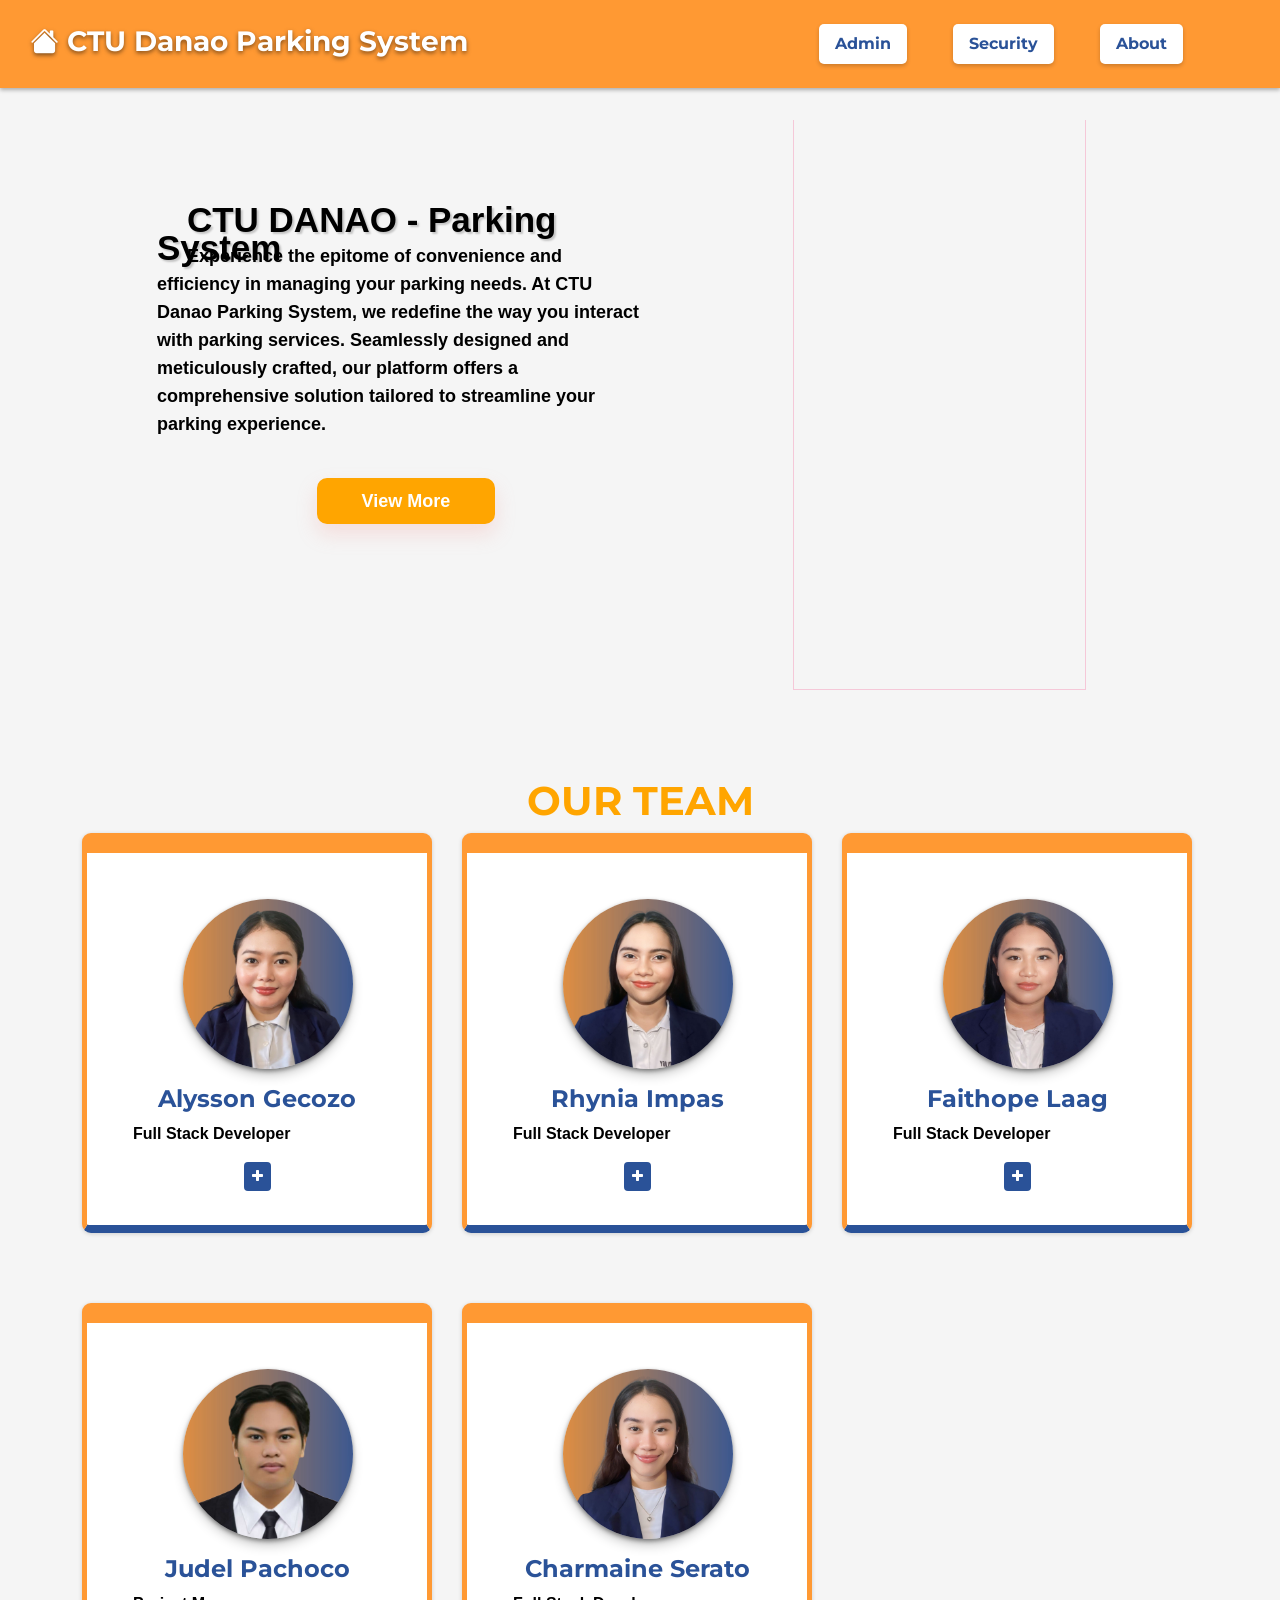
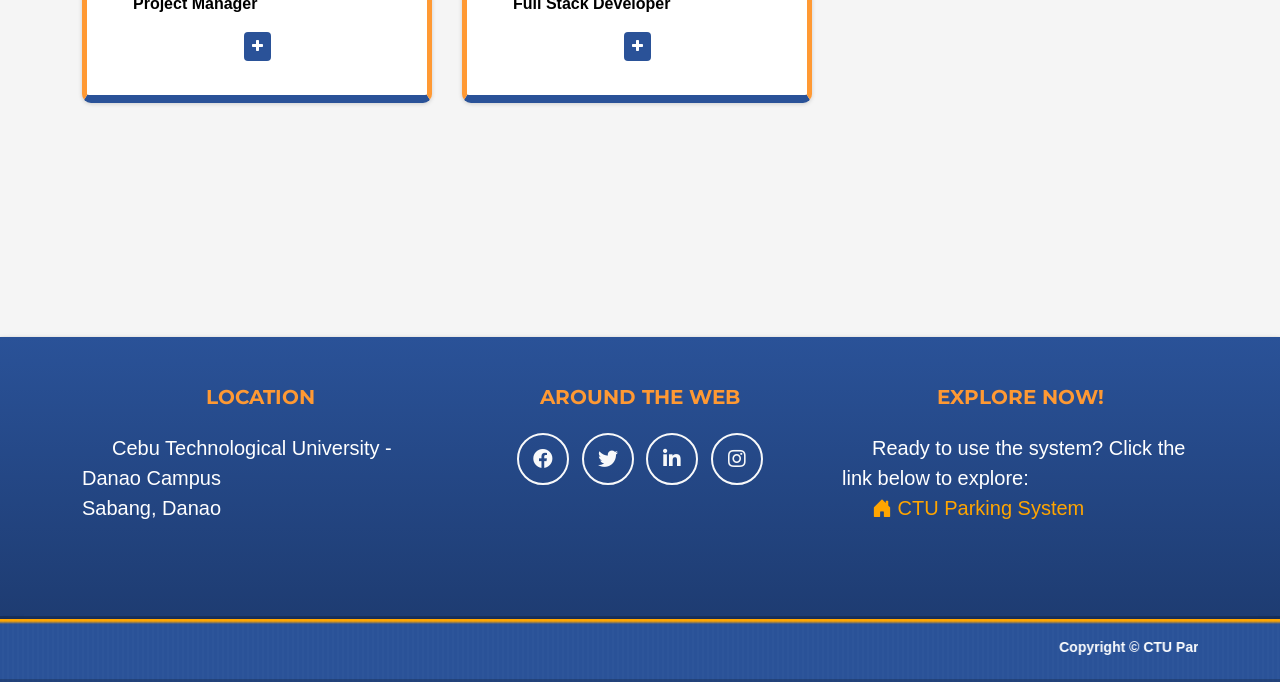
==== commit 6e46e4b9: "Update index.html" ====
--- a/index.html
+++ b/index.html
@@ -1728,7 +1728,7 @@
               <!-- Footer Location-->
               <div class="col-lg-4 mb-5">
                   <h5 class="text-uppercase mb-4" style="color: #ff9933;">Location</h5>
-                  <p class="lead mb-0">
+                  <p class="lead mb-0" style="color: white;">
                       Cebu Technological University - Danao Campus<br />
                       Sabang, Danao
                   </p>
@@ -1744,7 +1744,7 @@
               <!-- Footer About Text-->
               <div class="col-lg-4">
                   <h5 class="text-uppercase mb-4" style="color: #ff9933;">Explore Now!</h5>
-                  <p class="lead mb-0">
+                  <p class="lead mb-0" style="color: white;">
                       Ready to use the system? Click the link below to explore:<br />
                       <a href="index.php" class="text-decoration-none" style="color: orange;"><i class="bi bi-house-door-fill"></i> CTU Parking System</a>
                   </p>
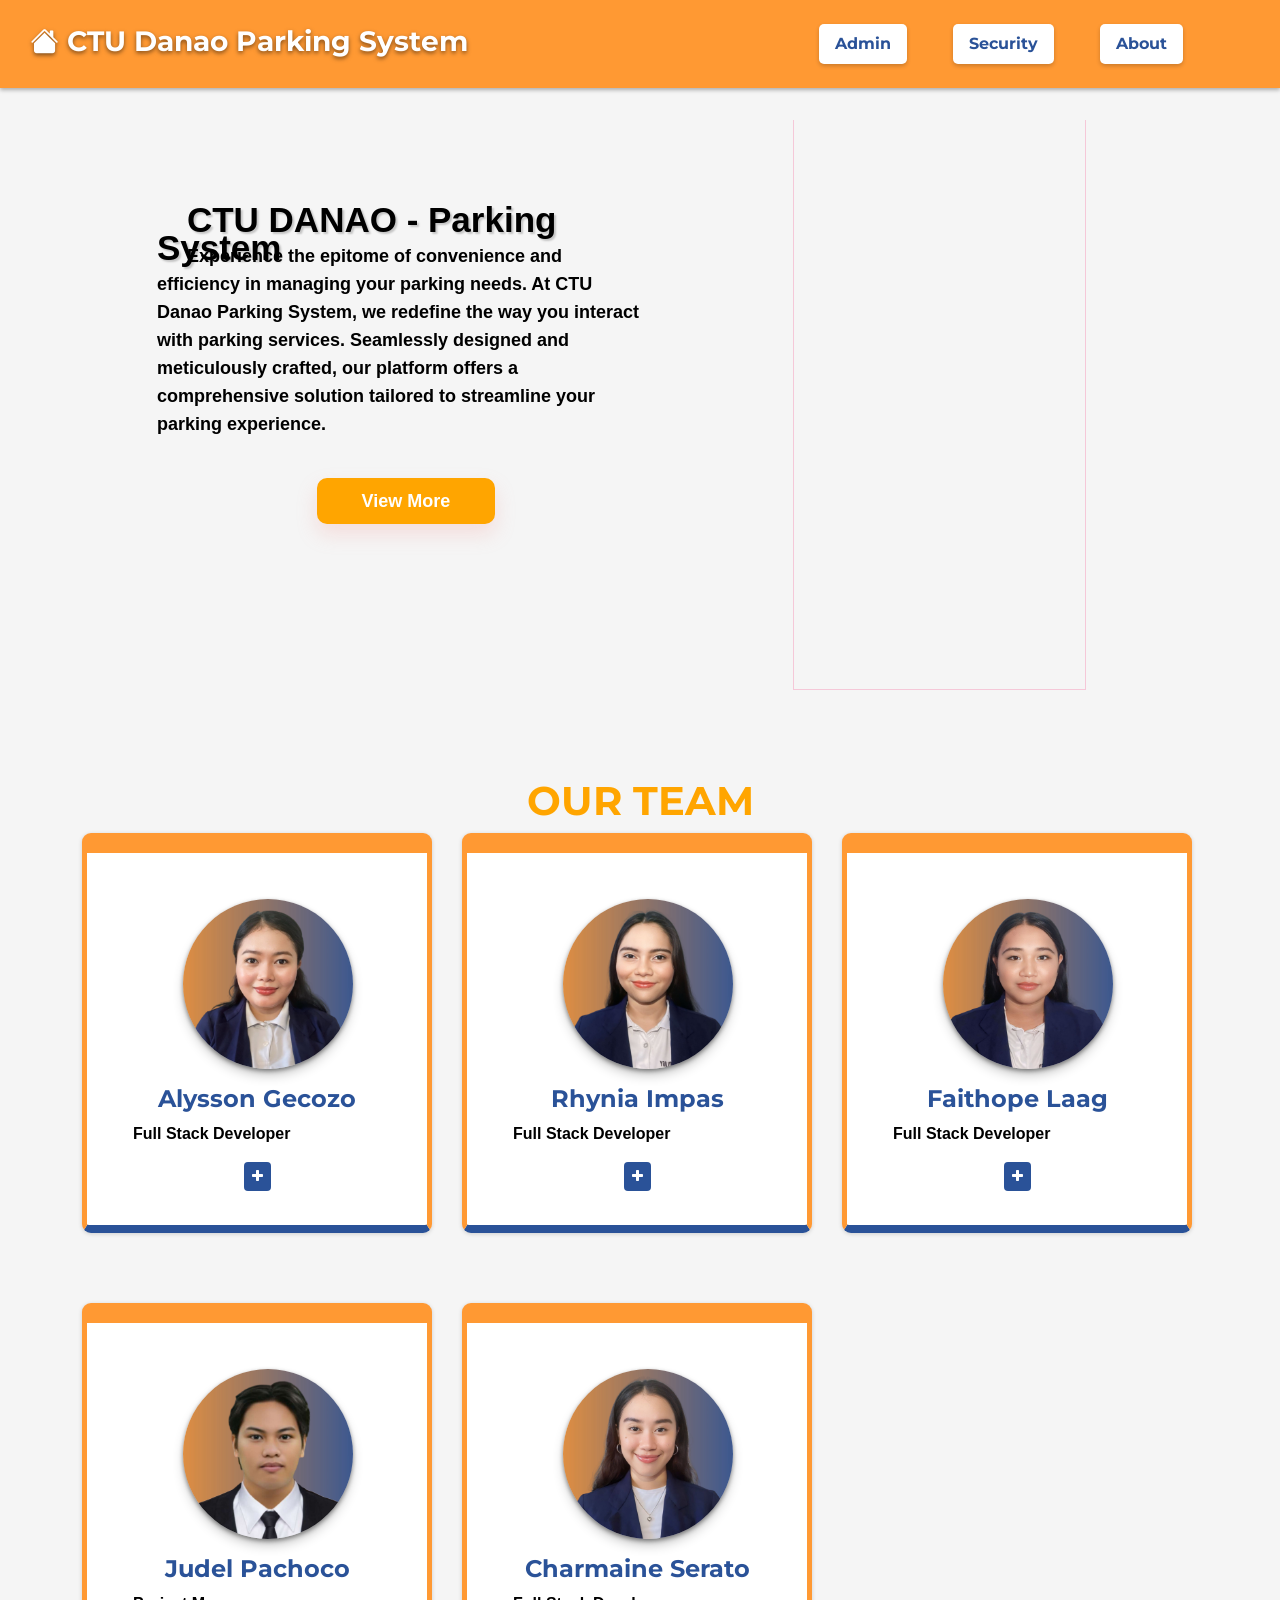
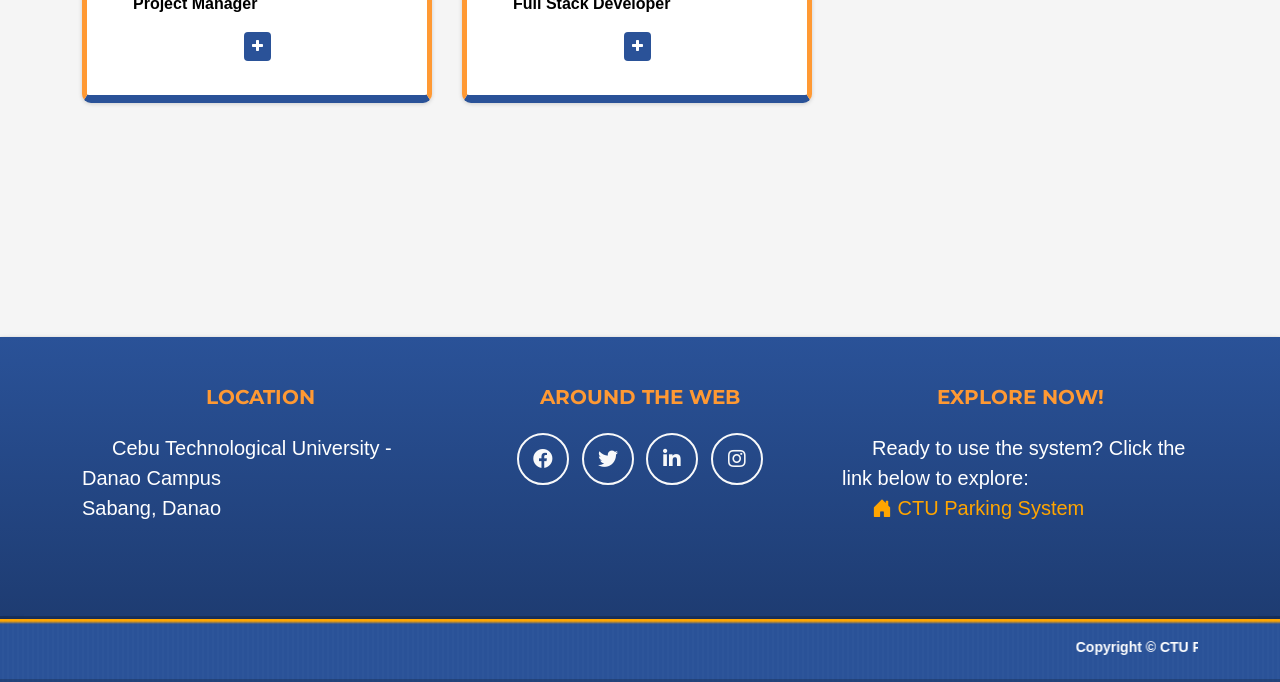
==== commit d07d4f18: "Update index.html" ====
--- a/index.html
+++ b/index.html
@@ -1756,7 +1756,7 @@
     <!-- Copyright Section-->
     <div class="copyright py-3 text-center" style="background-color: #2a5298; color: white;">
       <div class="container">
-          <marquee direction="left"> <small>Copyright &copy; CTU Parking System 2023</small></marquee>
+          <marquee direction="left"> <small>Copyright &copy; CTU Parking System 2024</small></marquee>
       </div>
     </div>
 
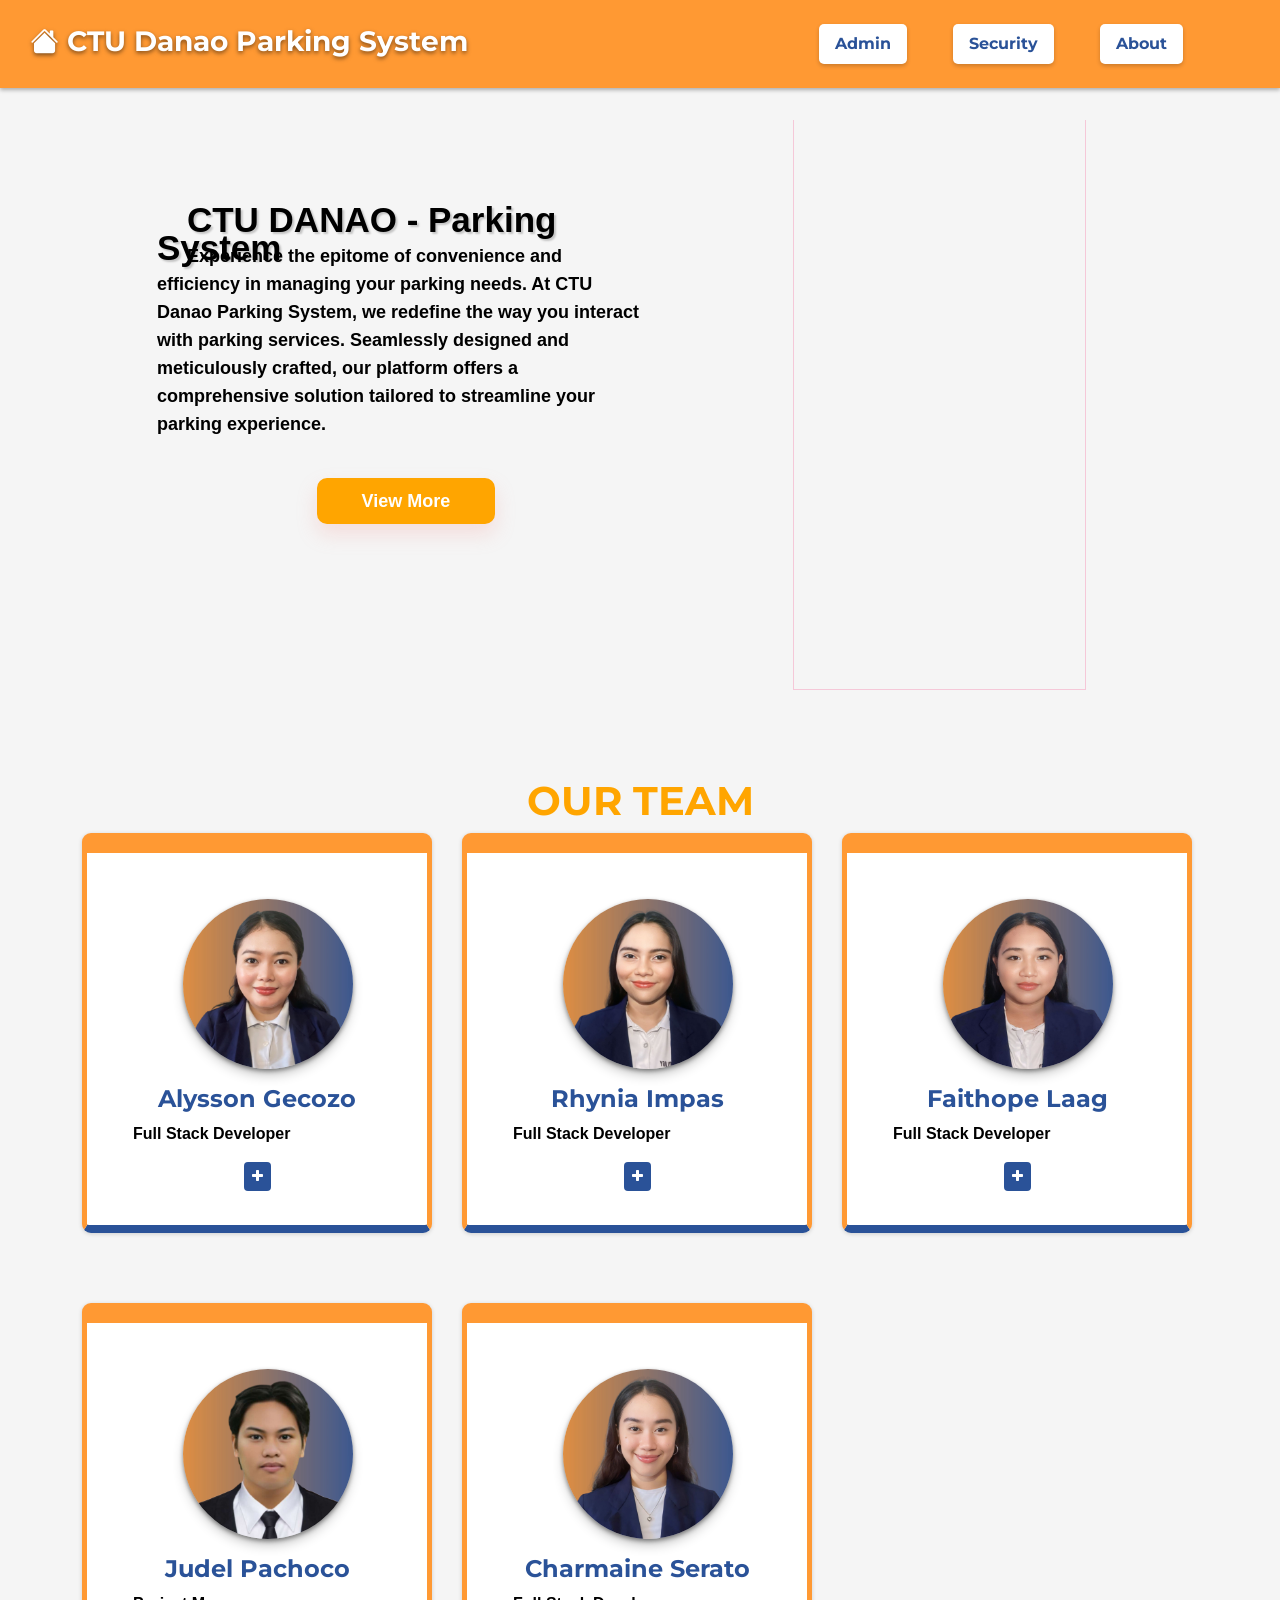
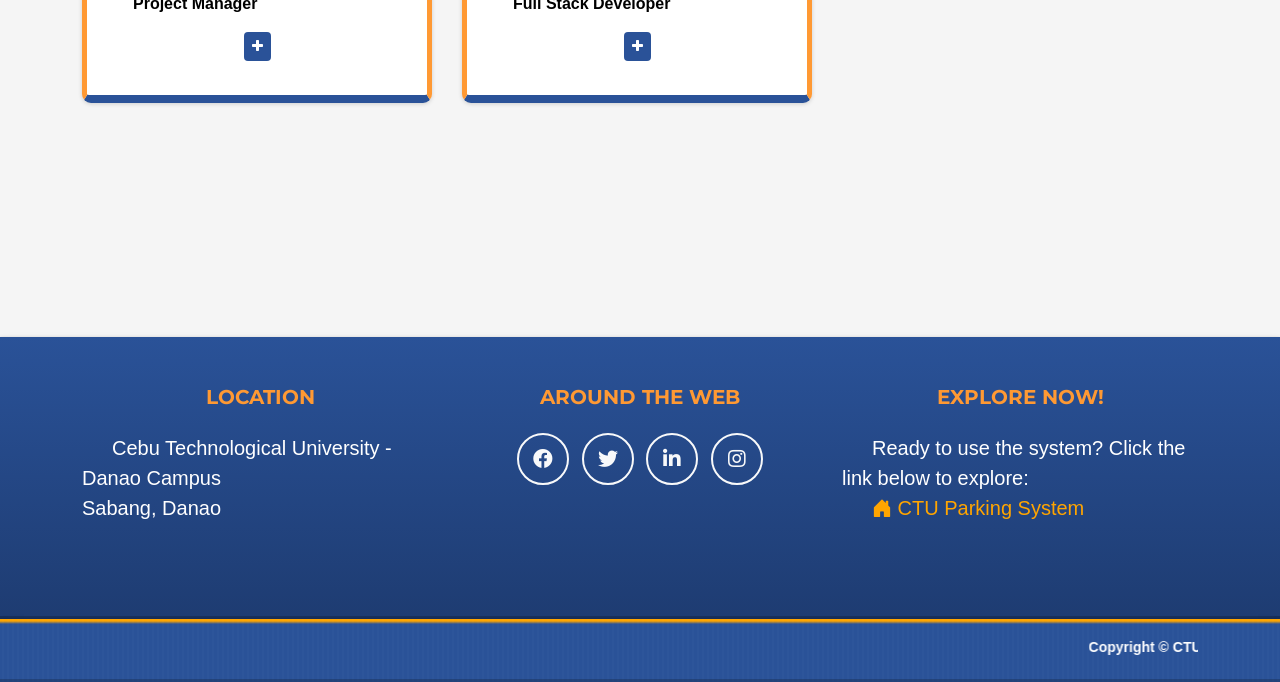
==== commit a276e28e: "Update index.html" ====
--- a/index.html
+++ b/index.html
@@ -1431,7 +1431,7 @@
                     <button class="explore" id="view-more-button" style="color: white; font-weight: bold; text-decoration: none;">View More</button>
                   </div>
                       <div class="videoContainer" style=" margin-top: 100px;">
-                        <iframe allowfullscreen="allowfullscreen" class="mainVideo" controls="controls" src="https://www.youtube.com/embed/watch?v=zAhYoX5JTp8">
+                        <iframe allowfullscreen="allowfullscreen" class="mainVideo" controls="controls" src="https://www.youtube.com/watch?v=ZwVIXjfDCrk">
                         </iframe>
                         <img class="dotsImg image-block" src="https://workik-widget-assets.s3.amazonaws.com/widget-assets/images/cw3.svg">
                       </div>
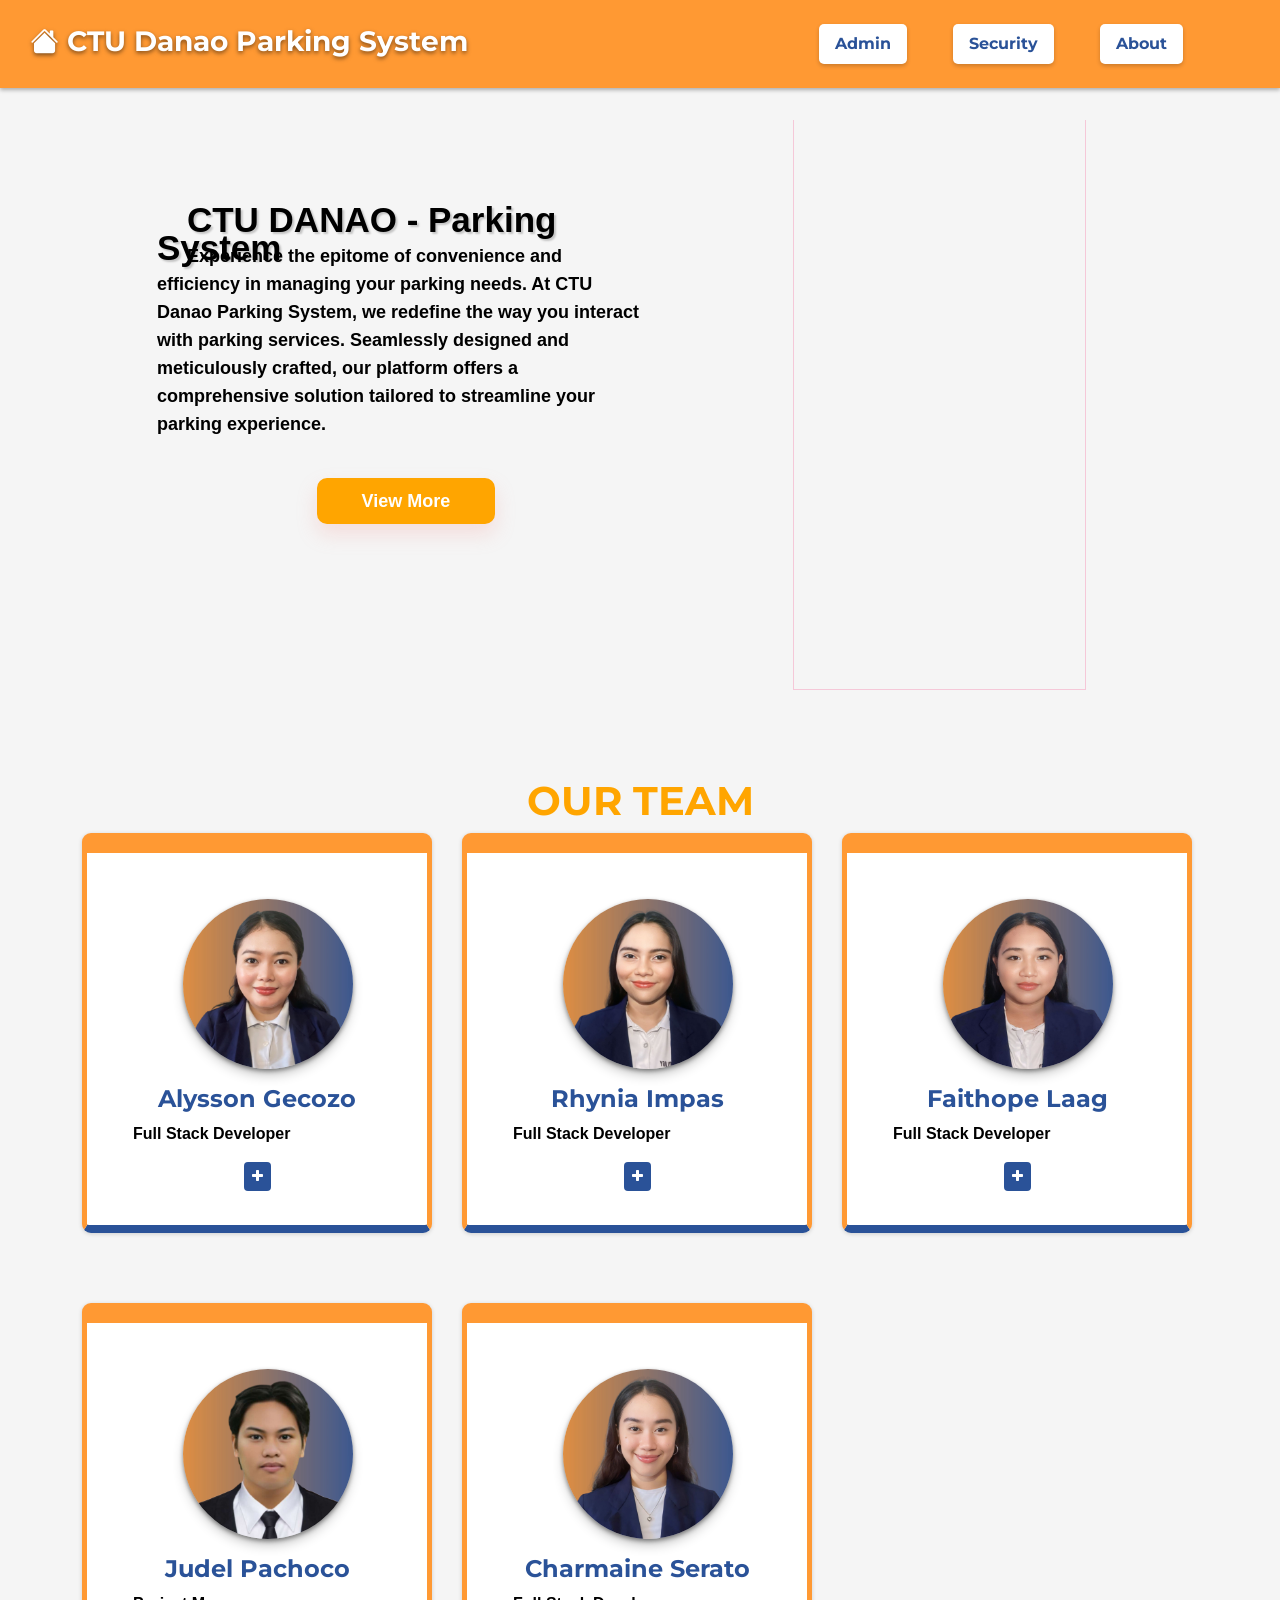
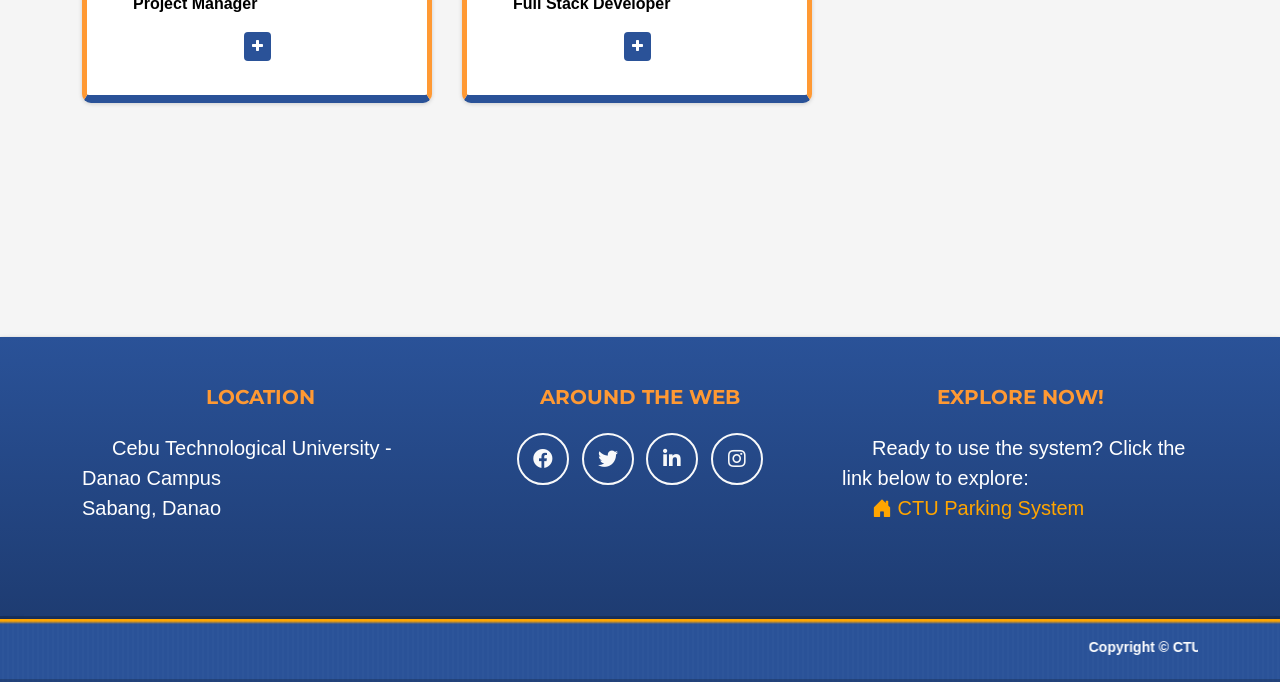
==== commit 89343e6f: "Update index.html" ====
--- a/index.html
+++ b/index.html
@@ -1431,7 +1431,7 @@
                     <button class="explore" id="view-more-button" style="color: white; font-weight: bold; text-decoration: none;">View More</button>
                   </div>
                       <div class="videoContainer" style=" margin-top: 100px;">
-                        <iframe allowfullscreen="allowfullscreen" class="mainVideo" controls="controls" src="https://www.youtube.com/watch?v=ZwVIXjfDCrk">
+                        <iframe allowfullscreen="allowfullscreen" class="mainVideo" controls="controls" src="https://youtu.be/ZwVIXjfDCrk">
                         </iframe>
                         <img class="dotsImg image-block" src="https://workik-widget-assets.s3.amazonaws.com/widget-assets/images/cw3.svg">
                       </div>
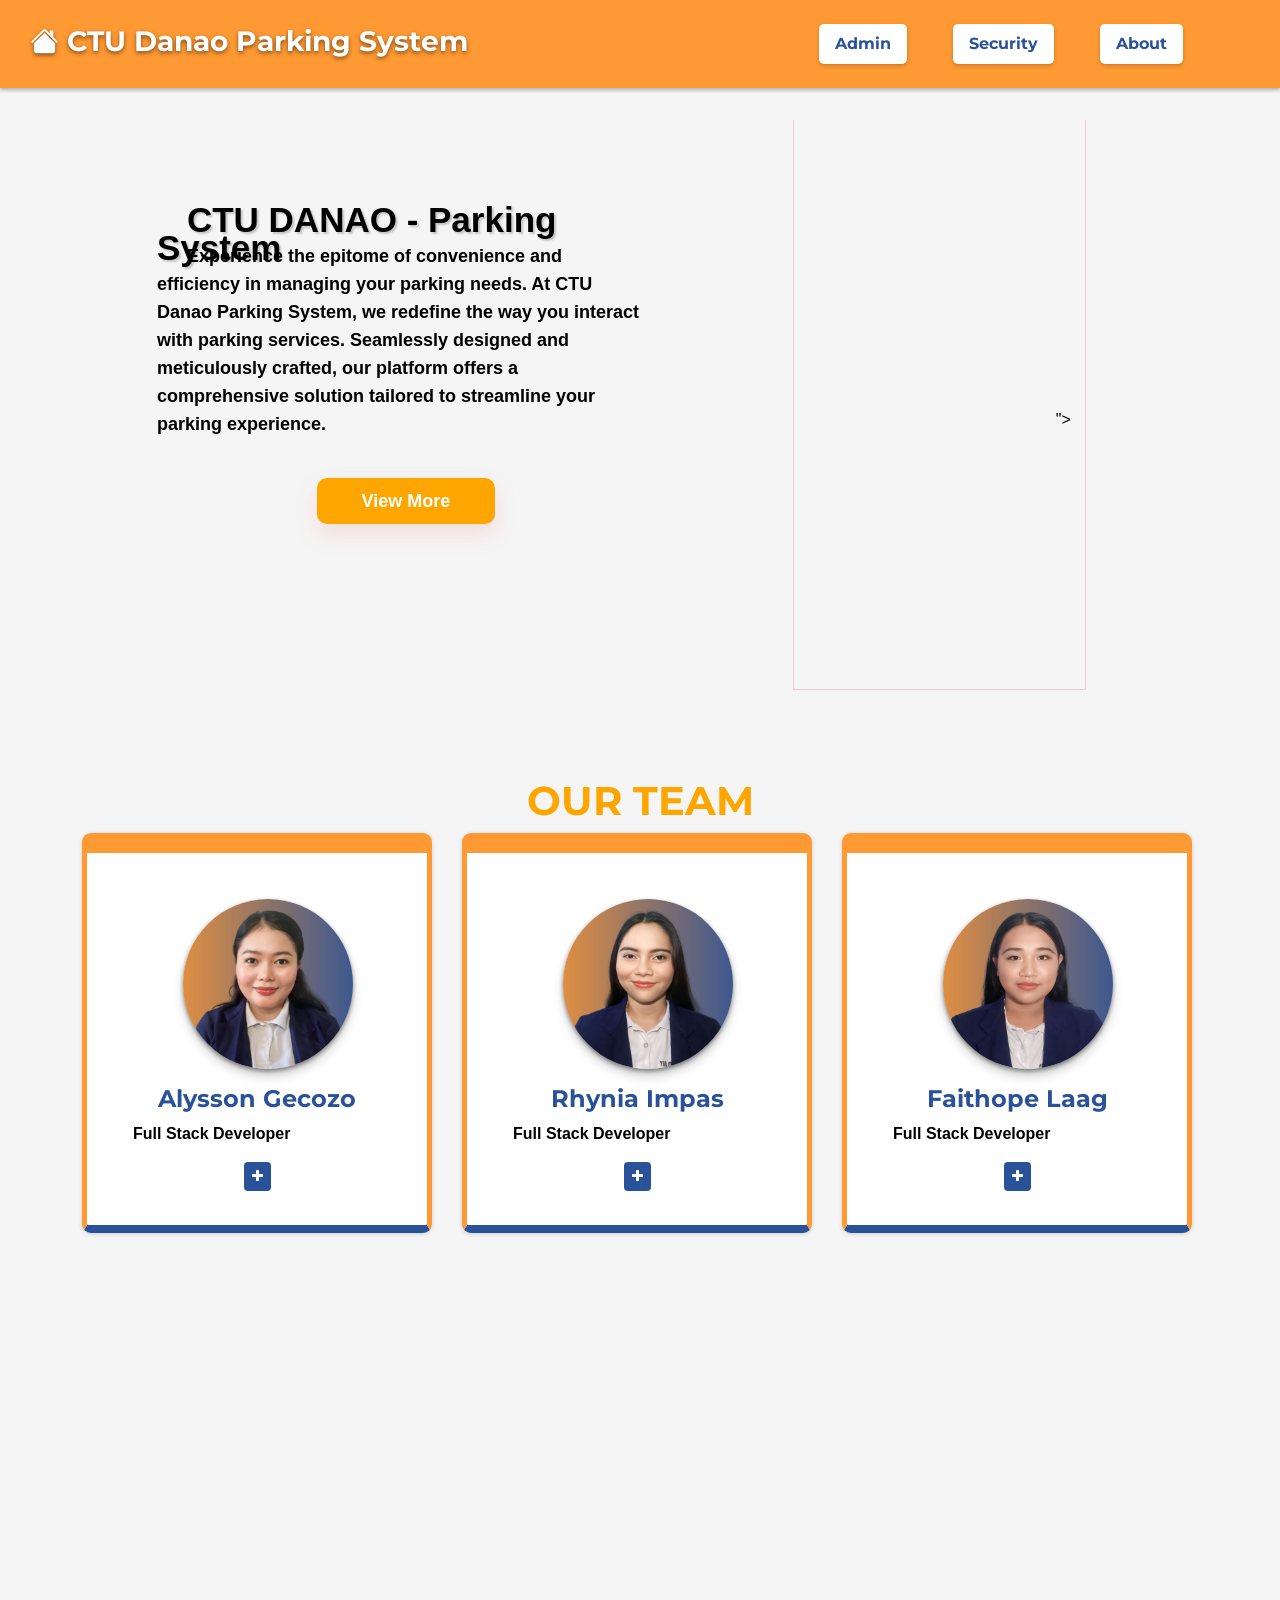
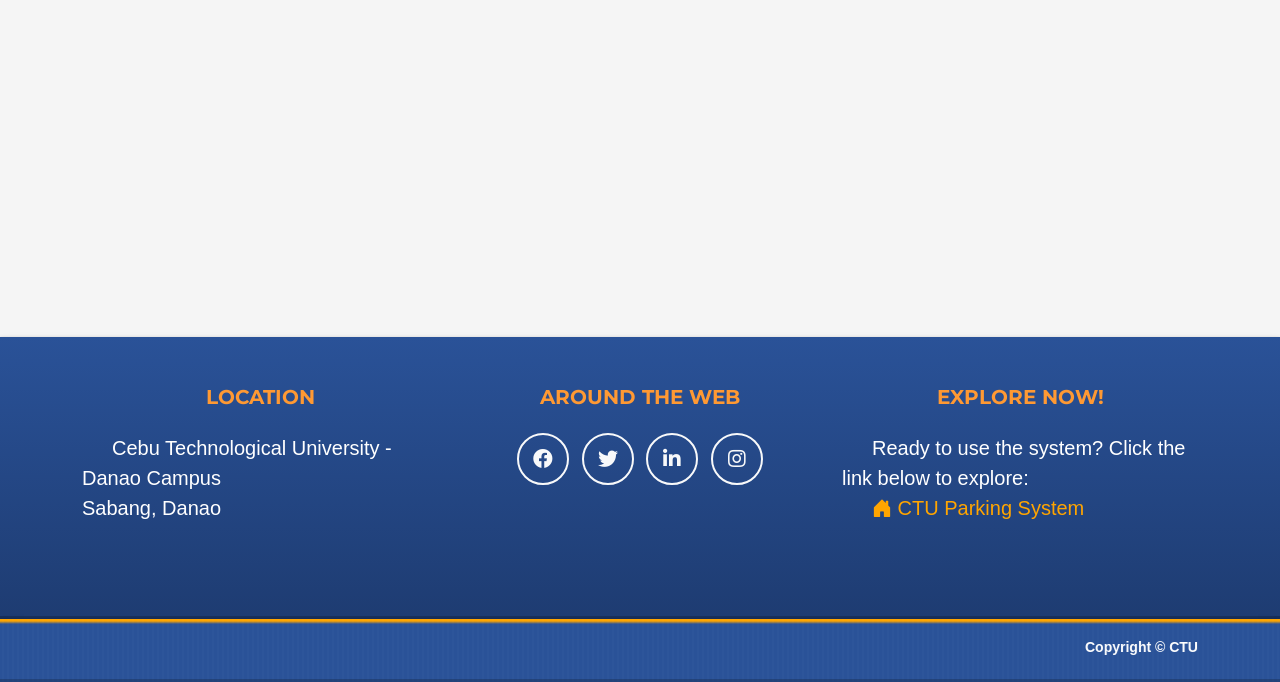
==== commit a69bbb2c: "Update index.html" ====
--- a/index.html
+++ b/index.html
@@ -1431,7 +1431,7 @@
                     <button class="explore" id="view-more-button" style="color: white; font-weight: bold; text-decoration: none;">View More</button>
                   </div>
                       <div class="videoContainer" style=" margin-top: 100px;">
-                        <iframe allowfullscreen="allowfullscreen" class="mainVideo" controls="controls" src="https://youtu.be/ZwVIXjfDCrk">
+                        <iframe allowfullscreen="allowfullscreen" class="mainVideo" controls="controls" src="https://www.youtube.com/embed/ZwVIXjfDCrk" title="CTU DANAO PARKING SYSTEM" frameborder="0" allow="accelerometer; autoplay; clipboard-write; encrypted-media; gyroscope; picture-in-picture; web-share" referrerpolicy="strict-origin-when-cross-origin" allowfullscreen></iframe>">
                         </iframe>
                         <img class="dotsImg image-block" src="https://workik-widget-assets.s3.amazonaws.com/widget-assets/images/cw3.svg">
                       </div>
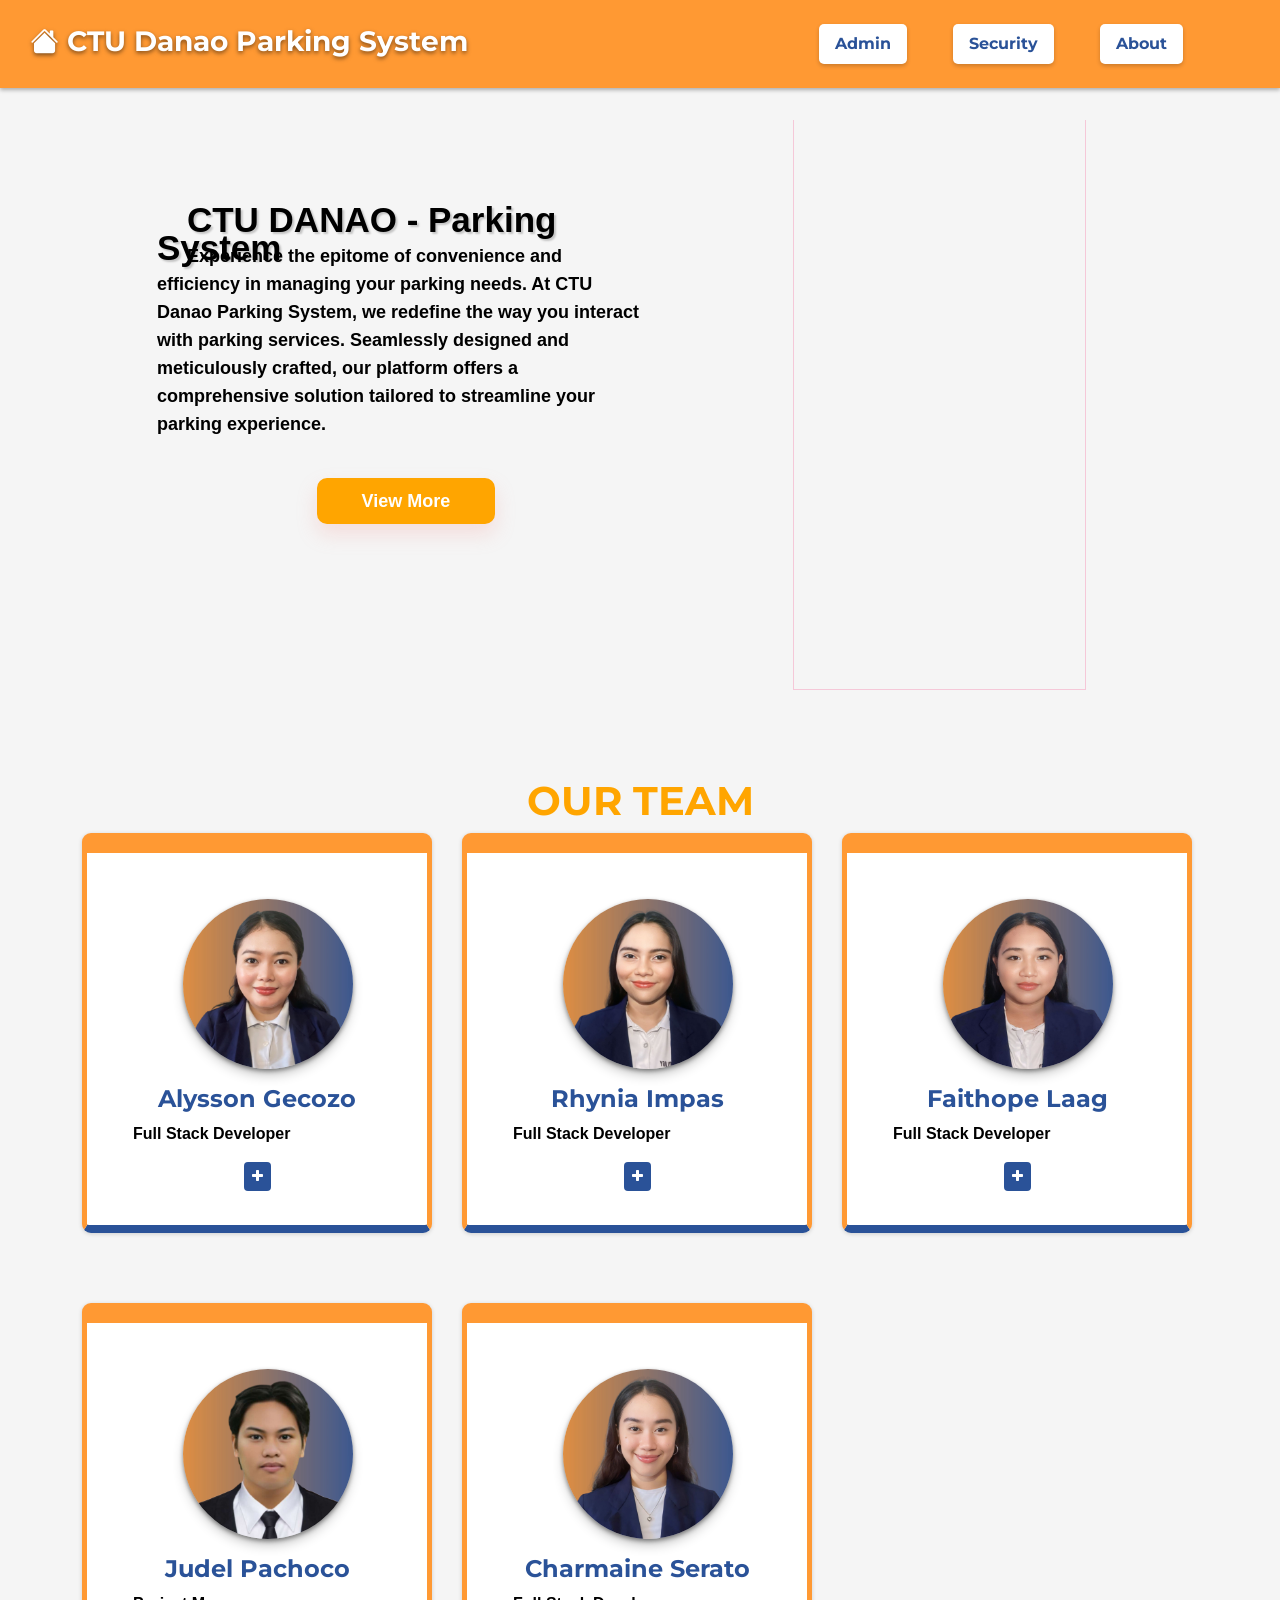
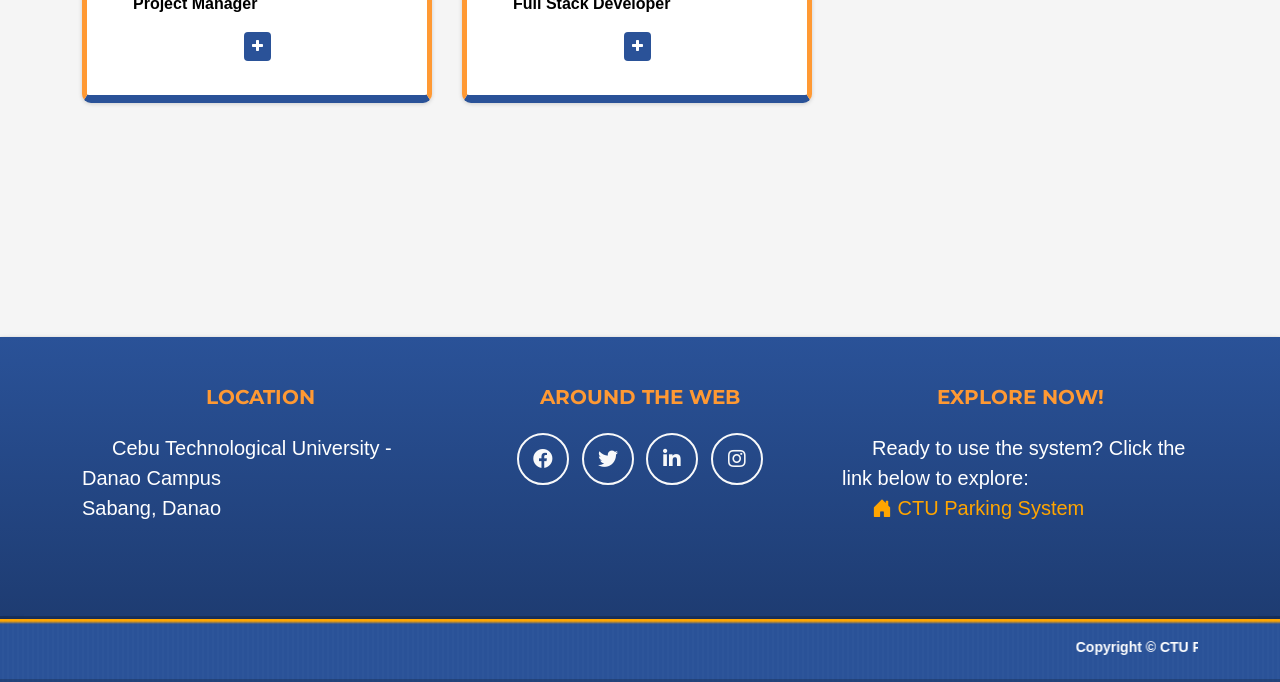
==== commit ae1651d9: "Update index.html" ====
--- a/index.html
+++ b/index.html
@@ -6,8 +6,8 @@
         <meta name="description" content="" />
         <meta name="author" content="" />
         <title>CTU Parking System</title>
-        <link rel="apple-touch-icon" href="images/ctul.png">
-        <link rel="shortcut icon" href="images/ctul.png">
+        <link rel="apple-touch-icon" href="../images/aa.png">
+        <link rel="shortcut icon" href="../images/aa.png">
         <!-- Favicon-->
         <link rel="icon" type="image/x-icon" href="assets/favicon.ico" />
         <!-- Font Awesome icons (free version)-->
@@ -1431,7 +1431,7 @@
                     <button class="explore" id="view-more-button" style="color: white; font-weight: bold; text-decoration: none;">View More</button>
                   </div>
                       <div class="videoContainer" style=" margin-top: 100px;">
-                        <iframe allowfullscreen="allowfullscreen" class="mainVideo" controls="controls" src="https://www.youtube.com/embed/ZwVIXjfDCrk" title="CTU DANAO PARKING SYSTEM" frameborder="0" allow="accelerometer; autoplay; clipboard-write; encrypted-media; gyroscope; picture-in-picture; web-share" referrerpolicy="strict-origin-when-cross-origin" allowfullscreen></iframe>">
+                        <iframe allowfullscreen="allowfullscreen" class="mainVideo" controls="controls" src="https://www.youtube.com/embed/ZwVIXjfDCrk" title="CTU DANAO PARKING SYSTEM" frameborder="0" allow="accelerometer; autoplay; clipboard-write; encrypted-media; gyroscope; picture-in-picture; web-share" referrerpolicy="strict-origin-when-cross-origin" allowfullscreen></iframe>
                         </iframe>
                         <img class="dotsImg image-block" src="https://workik-widget-assets.s3.amazonaws.com/widget-assets/images/cw3.svg">
                       </div>
